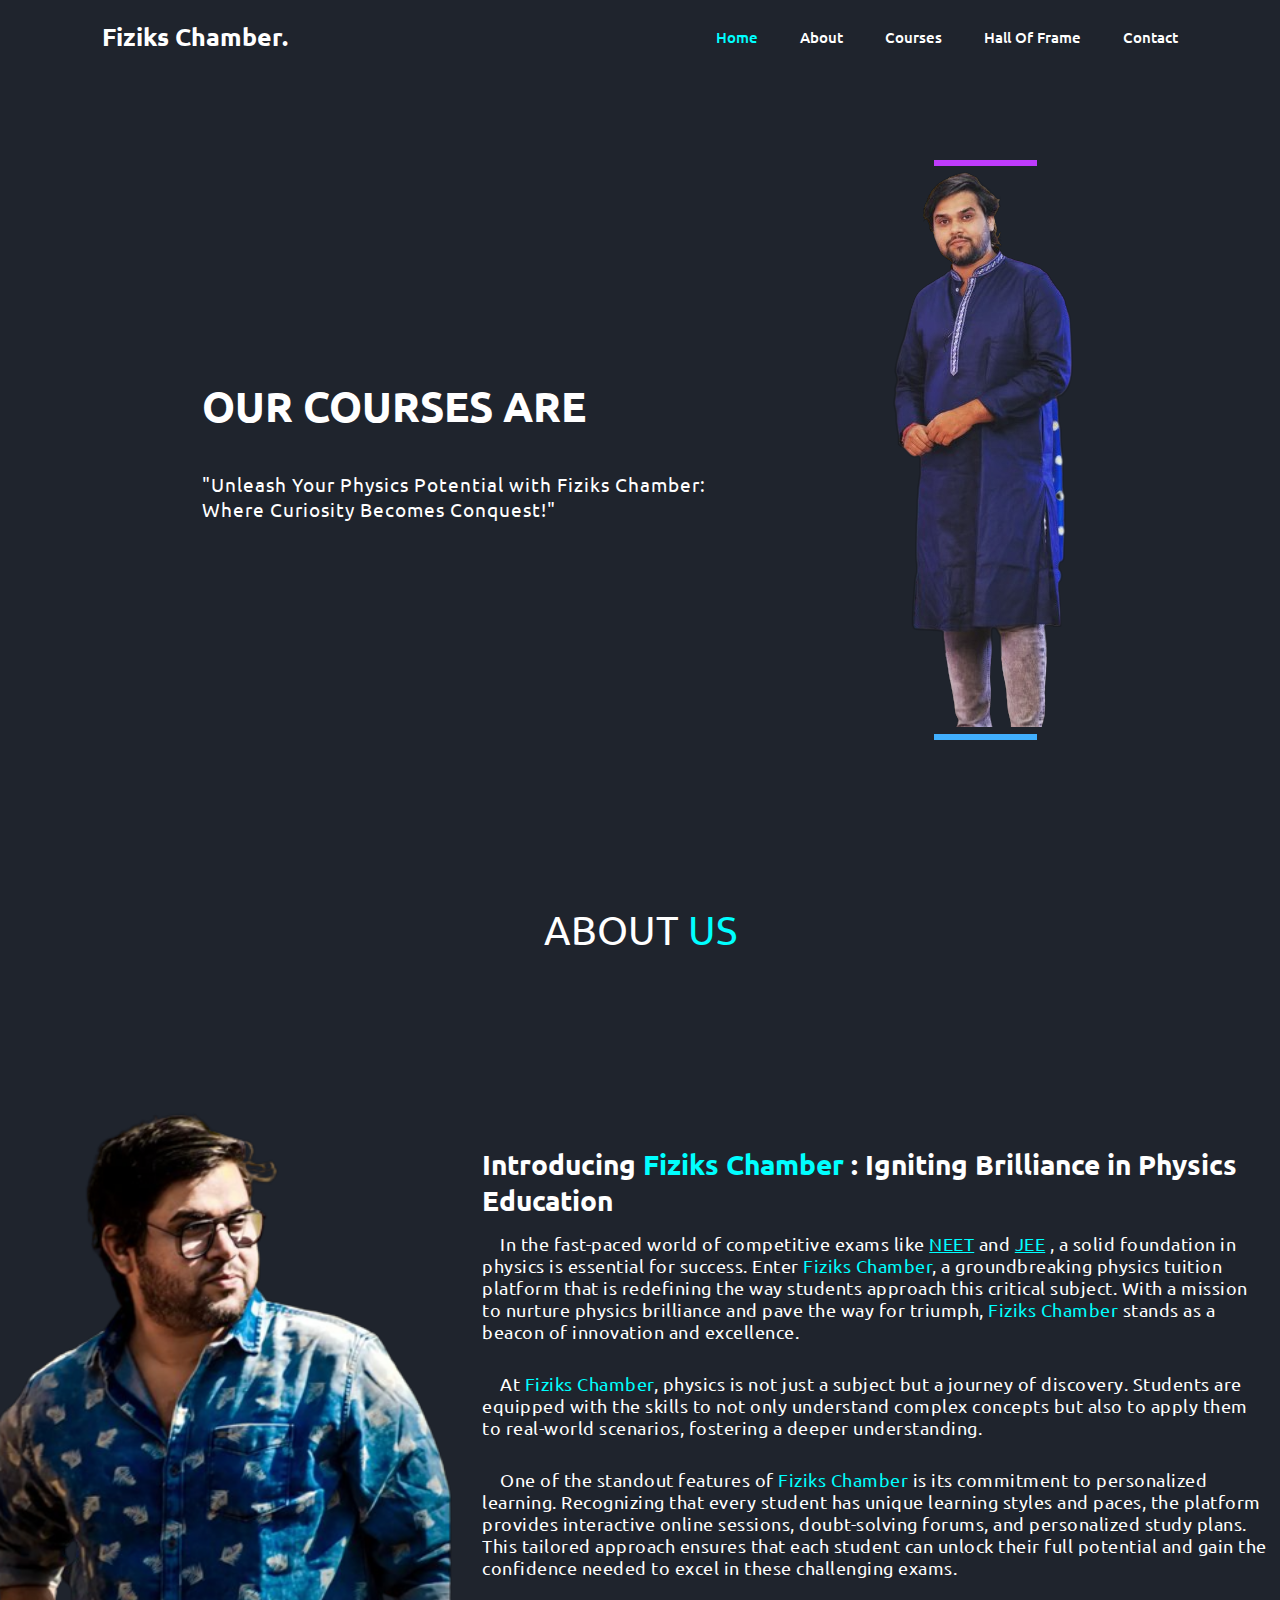
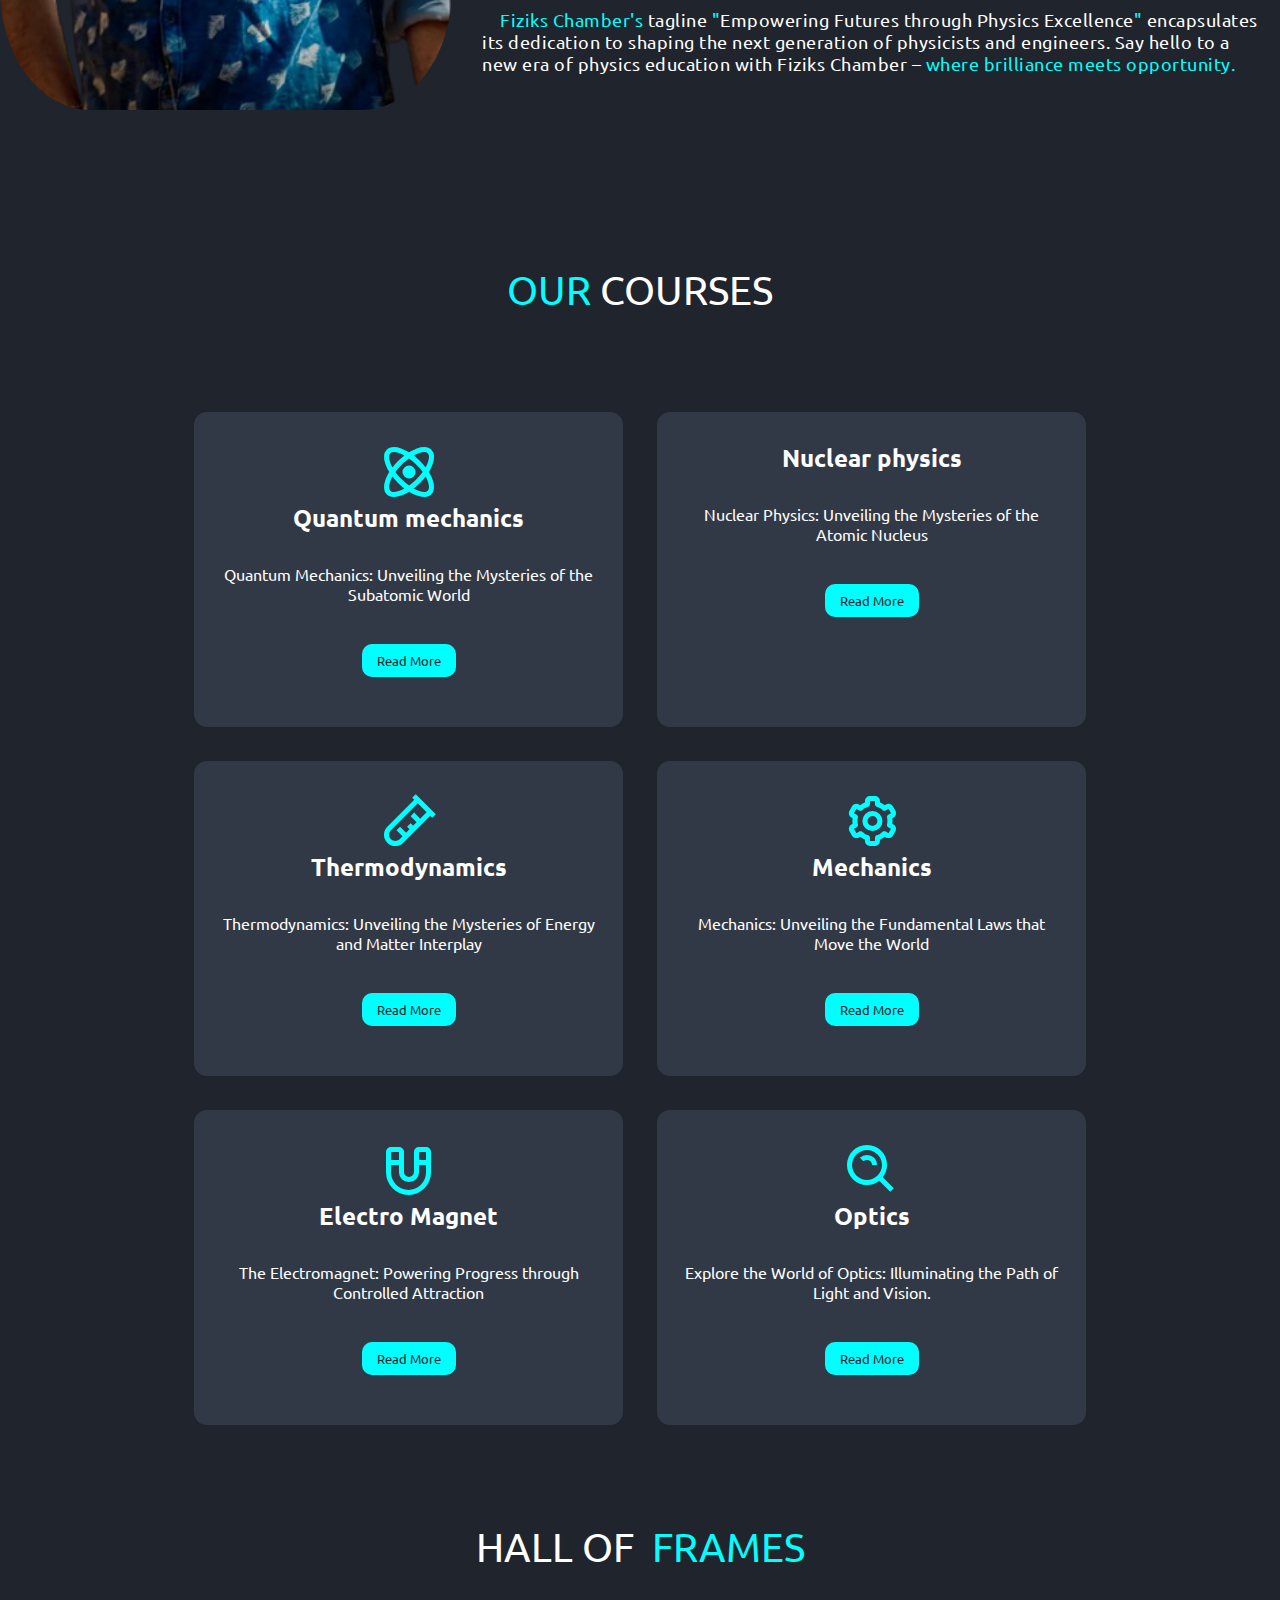
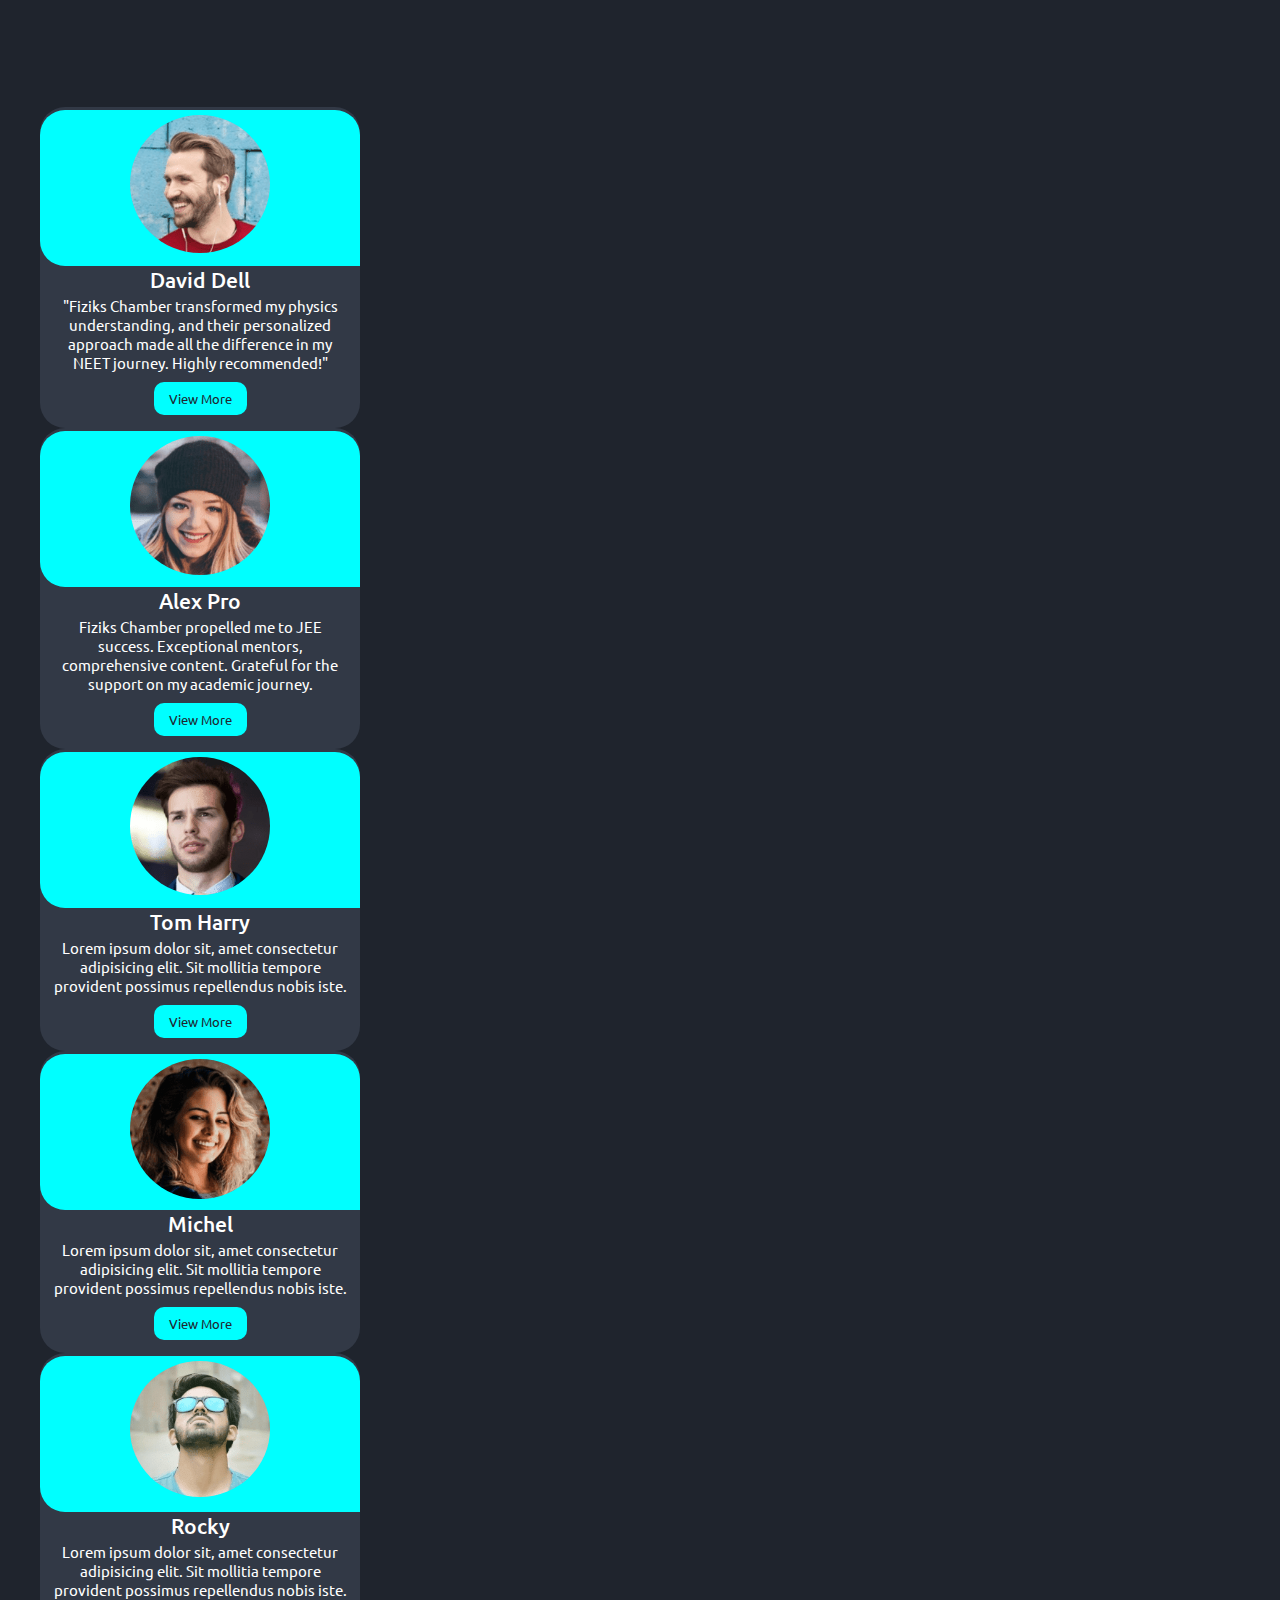
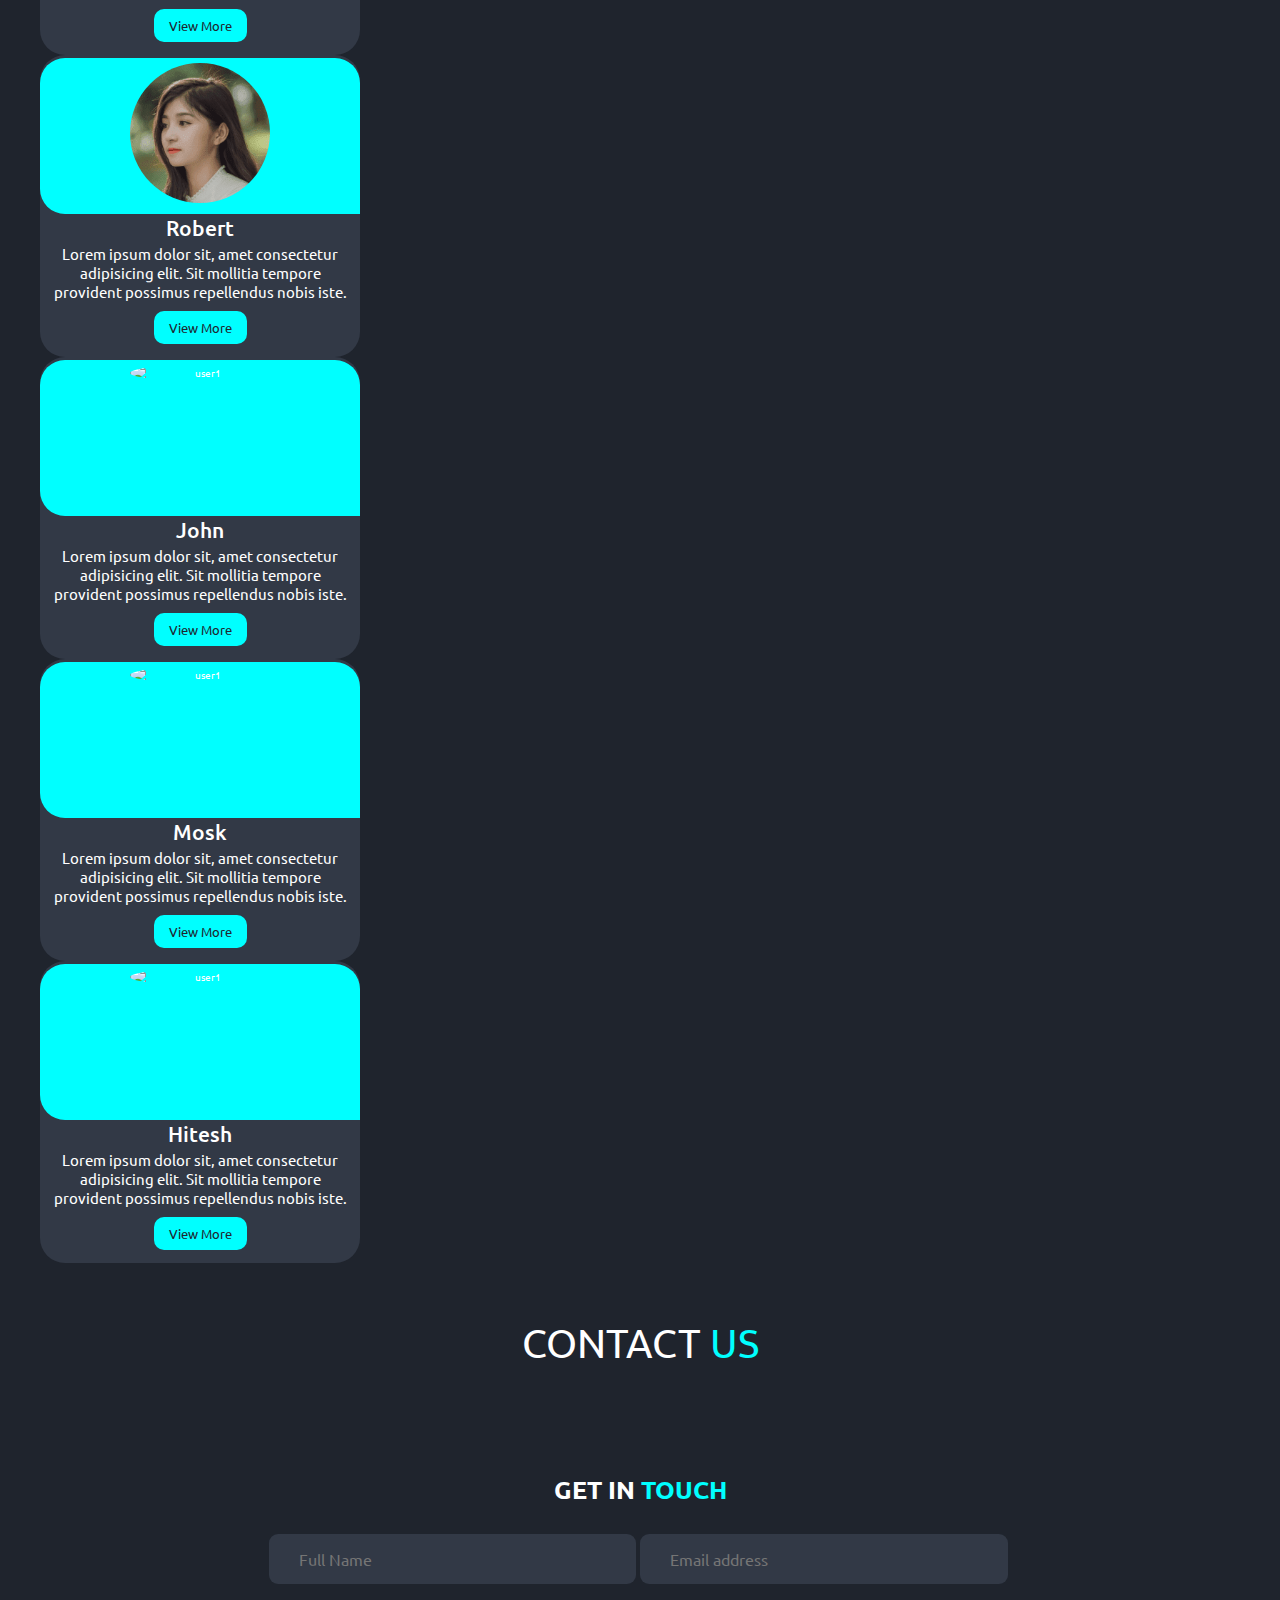
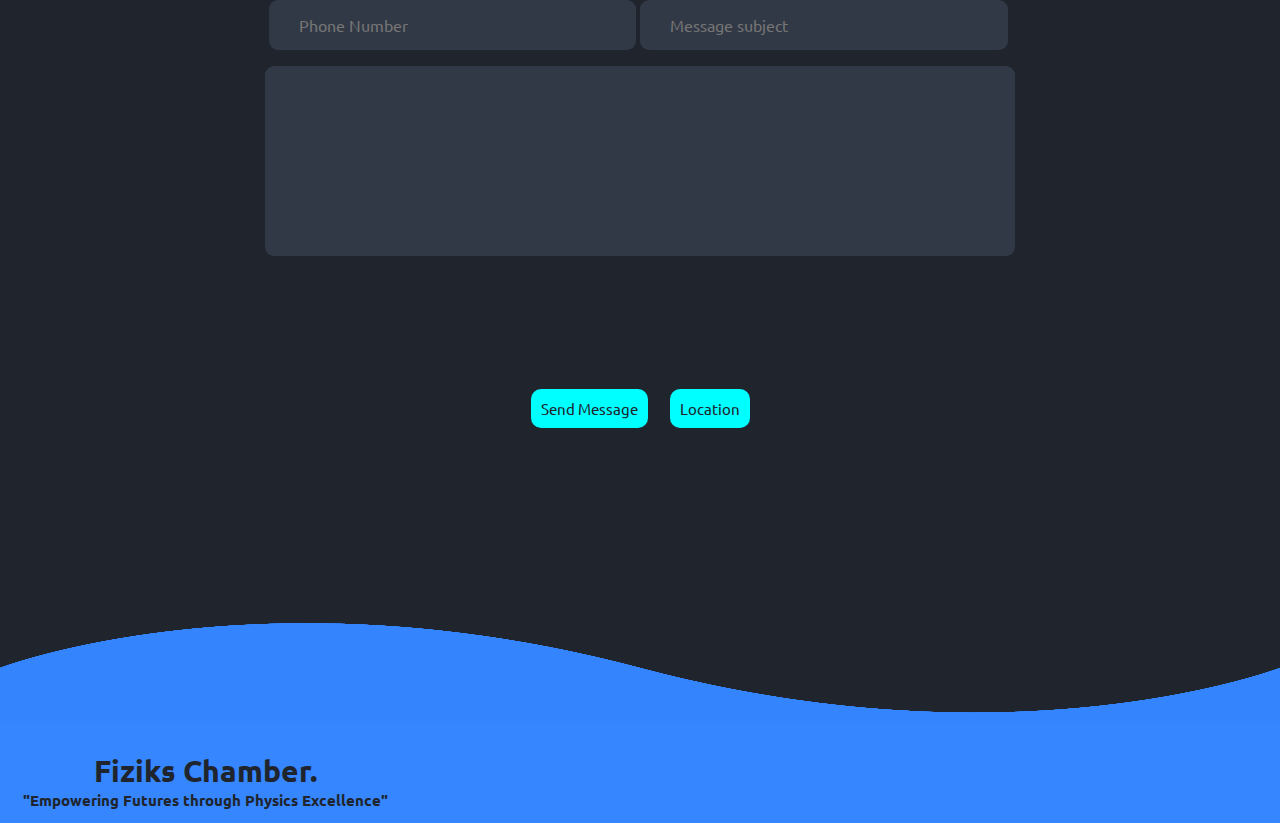
==== index.html @ cc500b7a "Update index.html" ====
<!DOCTYPE html>
<html lang="en">
  <head>
    <meta charset="UTF-8" />
    <meta name="viewport" content="width=device-width, initial-scale=1.0" />
    <title>FIZIKS CHAMBER</title>
    <!-- mycss import  -->
    <link rel="stylesheet" href="index.css" />

    <!-- boxicons import -->
    <link
      href="https://unpkg.com/boxicons@2.1.4/css/boxicons.min.css"
      rel="stylesheet"
    />
    <link
      rel="stylesheet"
      href="https://cdn.jsdelivr.net/npm/swiper@10/swiper-bundle.min.css"
    />
  </head>

  <body>
    <article id="home"></article>
    <header class="header">
      <a href="#home" class="logo">Fiziks Chamber.</a>
      <i class="bx bx-menu-alt-right" id="menu-icon"></i>
      <nav class="nav-bar">
        <a href="#home" class="active">Home</a>
        <a href="#about">About</a>
        <a href="#courses">Courses</a>
        <a href="#hall-of-frames">Hall Of Frame</a>
        <a href="#contact">Contact</a>
      </nav>
    </header>

    <section class="home">
      <div class="left-section">
        <!-- section left side  -->
        <h1>OUR COURSES ARE</h1>
        <br />
        <span id="element" class="typing"> </span>
        <p>
          "Unleash Your Physics Potential with Fiziks Chamber: <br />
          Where Curiosity Becomes Conquest!"
        </p>
      </div>

      <div class="right-section animated-border">
        <!-- section right side  -->
        <picture>
          <source srcset="./img/bg3.png" media="(max-width: 580px)" />
          <img src="./img/bg.png" alt="" />
        </picture>
      </div>
    </section>

    <article class="page-band" id="about">ABOUT<span>&nbsp;US</span></article>

    <section class="about">
      <div class="about-left">
        <picture>
          <img src="./img/portfolio.png" alt="" />
        </picture>
      </div>
      <div class="about-right">
        <h2>
          Introducing&nbsp;<span>Fiziks Chamber</span> : Igniting Brilliance in
          Physics Education
        </h2>
        <br />
        <p>
          &nbsp; &nbsp; In the fast-paced world of competitive exams like
          <a
            href="https://en.wikipedia.org/wiki/National_Eligibility_cum_Entrance_Test_(Undergraduate)"
            ><span><u>NEET</u></span></a
          >
          and
          <a href="https://en.wikipedia.org/wiki/Joint_Entrance_Examination"
            ><span><u>JEE</u></span></a
          >
          , a solid foundation in physics is essential for success. Enter
          <span>Fiziks Chamber</span>, a groundbreaking physics tuition platform
          that is redefining the way students approach this critical subject.
          With a mission to nurture physics brilliance and pave the way for
          triumph, <span>Fiziks Chamber</span> stands as a beacon of innovation
          and excellence.
        </p>
        <br />
        <br />
        <p>
          &nbsp; &nbsp; At <span>Fiziks Chamber</span>, physics is not just a
          subject but a journey of discovery. Students are equipped with the
          skills to not only understand complex concepts but also to apply them
          to real-world scenarios, fostering a deeper understanding.
        </p>
        <br /><br />
        <p>
          &nbsp; &nbsp; One of the standout features of
          <span>Fiziks Chamber</span> is its commitment to personalized
          learning. Recognizing that every student has unique learning styles
          and paces, the platform provides interactive online sessions,
          doubt-solving forums, and personalized study plans. This tailored
          approach ensures that each student can unlock their full potential and
          gain the confidence needed to excel in these challenging exams.
        </p>
        <br />
        <br />
        <p>
          &nbsp; &nbsp; <span>Fiziks Chamber's</span> tagline
          <span>"</span>Empowering Futures through Physics Excellence<span
            >"</span
          >
          encapsulates its dedication to shaping the next generation of
          physicists and engineers. Say hello to a new era of physics education
          with Fiziks Chamber – <span>where brilliance meets opportunity.</span>
        </p>
      </div>
    </section>

    <article class="page-band" id="courses">
      <span>OUR&nbsp;</span> COURSES
    </article>

    <section class="courses" id="Quantum">
      <div class="course-container">
        <div class="course-box">
          <i class="bx bx-atom"></i>
          <h3>Quantum mechanics</h3>
          <p>
            Quantum Mechanics: Unveiling the Mysteries of the Subatomic World
          </p>
          <button
            class="btn open-button"
            onclick="changeIframe(`https://onedrive.live.com/embed?resid=6C1392120DC2EDBC%21776&authkey=!AJLHSldYiV4LvlA&em=2`)"
          >
            Read More
          </button>
        </div>

        <div class="course-box">
          <i class="fa-solid fa-radiation"></i>
          <h3>Nuclear physics</h3>
          <p>Nuclear Physics: Unveiling the Mysteries of the Atomic Nucleus</p>
          <button
            class="btn open-button"
            onclick="changeIframe(`https://onedrive.live.com/embed?resid=6C1392120DC2EDBC%21772&authkey=!ACP978e257-lOv8&em=2`)"
          >
            Read More
          </button>
        </div>

        <div class="course-box">
          <i class="bx bx-test-tube"></i>
          <h3>Thermodynamics</h3>
          <p>
            Thermodynamics: Unveiling the Mysteries of Energy and Matter
            Interplay
          </p>
          <button
            class="btn open-button"
            onclick='changeIframe("https://onedrive.live.com/embed?resid=6C1392120DC2EDBC%21774&authkey=!AMDzUDOKl6fdEyQ&em=2")'
          >
            Read More
          </button>
        </div>

        <div class="course-box">
          <i class="bx bx-cog"></i>
          <h3>Mechanics</h3>
          <p>Mechanics: Unveiling the Fundamental Laws that Move the World</p>
          <button
            class="btn open-button"
            onclick="changeIframe(`https://onedrive.live.com/embed?resid=6C1392120DC2EDBC%21773&authkey=!ABdeYfB90d-M_ZM&em=2`)"
          >
            Read More
          </button>
        </div>

        <div class="course-box">
          <i class="bx bx-magnet"></i>
          <h3>Electro Magnet</h3>
          <p>
            The Electromagnet: Powering Progress through Controlled Attraction
          </p>
          <button
            class="btn open-button"
            onclick="changeIframe(`https://onedrive.live.com/embed?resid=6C1392120DC2EDBC%21764&authkey=!ADkIWAVhJRUxWWg&em=2`)"
          >
            Read More
          </button>
        </div>

        <div class="course-box">
          <i class="bx bx-search-alt"></i>
          <h3>Optics</h3>
          <p>
            Explore the World of Optics: Illuminating the Path of Light and
            Vision.
          </p>
          <button
            class="btn open-button"
            onclick="changeIframe(`https://onedrive.live.com/embed?resid=6C1392120DC2EDBC%21775&authkey=!AM0Q6d_bH7RebAQ&em=2`)"
          >
            Read More
          </button>
        </div>
      </div>
    </section>
    <dialog class="modal" id="modal">
      <div class="button-container">
        <button class="button" id="fullScreen">
          <i class="fa-solid fa-expand" id="full-icon"></i>
        </button>
        <button class="button close-button" onclick="close_model()">
          <i class="fa-solid fa-xmark"></i>
        </button>
        <button class="button" id="halfScreen">
          <i class="fa-solid fa-compress" id="full-icon"></i>
        </button>
      </div>
      <iframe id="myiframe" src="" frameborder="0"></iframe>
    </dialog>

    <article class="page-band" id="hall-of-frames">
      HALL OF<span>&nbsp; FRAMES</span>
    </article>

    <section class="frames">
      <div class="slide-container">
        <div class="slide-content">
          <div class="card-wrapperr">
            <swiper-container
              class="mySwiper"
              pagination="true"
              effect="coverflow"
              grab-cursor="true"
              centered-slides="true"
              slides-per-view="auto"
              coverflow-effect-rotate="50"
              coverflow-effect-stretch="0"
              coverflow-effect-depth="100"
              coverflow-effect-modifier="1"
              coverflow-effect-slide-shadows="true"
              autoplay-delay="2000"
              autoplay-disable-on-interaction="true"
            >
              <swiper-slide>
                <div class="card">
                  <div class="image-content">
                    <span class="overlay"></span>
                    <div class="card-image">
                      <img src="./img/pic-1.png" alt="user1" class="card-img" />
                    </div>
                  </div>
                  <div class="card-content">
                    <h2 class="name">David Dell</h2>
                    <p class="description">
                      "Fiziks Chamber transformed my physics understanding, and
                      their personalized approach made all the difference in my
                      NEET journey. Highly recommended!"
                    </p>
                    <button class="button">View More</button>
                  </div>
                </div>
              </swiper-slide>
              <swiper-slide>
                <div class="card">
                  <div class="image-content">
                    <span class="overlay"></span>
                    <div class="card-image">
                      <img src="./img/pic-2.png" alt="user1" class="card-img" />
                    </div>
                  </div>
                  <div class="card-content">
                    <h2 class="name">Alex Pro</h2>
                    <p class="description">
                      Fiziks Chamber propelled me to JEE success. Exceptional
                      mentors, comprehensive content. Grateful for the support
                      on my academic journey.
                    </p>
                    <button class="button">View More</button>
                  </div>
                </div></swiper-slide
              >
              <swiper-slide>
                <div class="card">
                  <div class="image-content">
                    <span class="overlay"></span>
                    <div class="card-image">
                      <img src="./img/pic-3.png" alt="user2" class="card-img" />
                    </div>
                  </div>
                  <div class="card-content">
                    <h2 class="name">Tom Harry</h2>
                    <p class="description">
                      Lorem ipsum dolor sit, amet consectetur adipisicing elit.
                      Sit mollitia tempore provident possimus repellendus nobis
                      iste.
                    </p>
                    <button class="button">View More</button>
                  </div>
                </div>
              </swiper-slide>
              <swiper-slide>
                <div class="card">
                  <div class="image-content">
                    <span class="overlay"></span>
                    <div class="card-image">
                      <img src="./img/pic-4.png" alt="user1" class="card-img" />
                    </div>
                  </div>
                  <div class="card-content">
                    <h2 class="name">Michel</h2>
                    <p class="description">
                      Lorem ipsum dolor sit, amet consectetur adipisicing elit.
                      Sit mollitia tempore provident possimus repellendus nobis
                      iste.
                    </p>
                    <button class="button">View More</button>
                  </div>
                </div></swiper-slide
              >
              <swiper-slide>
                <div class="card">
                  <div class="image-content">
                    <span class="overlay"></span>
                    <div class="card-image">
                      <img src="./img/pic-5.png" alt="user1" class="card-img" />
                    </div>
                  </div>
                  <div class="card-content">
                    <h2 class="name">Rocky</h2>
                    <p class="description">
                      Lorem ipsum dolor sit, amet consectetur adipisicing elit.
                      Sit mollitia tempore provident possimus repellendus nobis
                      iste.
                    </p>
                    <button class="button">View More</button>
                  </div>
                </div></swiper-slide
              >
              <swiper-slide>
                <div class="card">
                  <div class="image-content">
                    <span class="overlay"></span>
                    <div class="card-image">
                      <img src="./img/pic-6.png" alt="user1" class="card-img" />
                    </div>
                  </div>
                  <div class="card-content">
                    <h2 class="name">Robert</h2>
                    <p class="description">
                      Lorem ipsum dolor sit, amet consectetur adipisicing elit.
                      Sit mollitia tempore provident possimus repellendus nobis
                      iste.
                    </p>
                    <button class="button">View More</button>
                  </div>
                </div></swiper-slide
              >
              <swiper-slide>
                <div class="card">
                  <div class="image-content">
                    <span class="overlay"></span>
                    <div class="card-image">
                      <img src="./img/pic-7.png" alt="user1" class="card-img" />
                    </div>
                  </div>
                  <div class="card-content">
                    <h2 class="name">John</h2>
                    <p class="description">
                      Lorem ipsum dolor sit, amet consectetur adipisicing elit.
                      Sit mollitia tempore provident possimus repellendus nobis
                      iste.
                    </p>
                    <button class="button">View More</button>
                  </div>
                </div></swiper-slide
              >
              <swiper-slide>
                <div class="card">
                  <div class="image-content">
                    <span class="overlay"></span>
                    <div class="card-image">
                      <img src="./img/pic-8.png" alt="user1" class="card-img" />
                    </div>
                  </div>
                  <div class="card-content">
                    <h2 class="name">Mosk</h2>
                    <p class="description">
                      Lorem ipsum dolor sit, amet consectetur adipisicing elit.
                      Sit mollitia tempore provident possimus repellendus nobis
                      iste.
                    </p>
                    <button class="button">View More</button>
                  </div>
                </div></swiper-slide
              >
              <swiper-slide>
                <div class="card">
                  <div class="image-content">
                    <span class="overlay"></span>
                    <div class="card-image">
                      <img src="./img/pic-9.png" alt="user1" class="card-img" />
                    </div>
                  </div>
                  <div class="card-content">
                    <h2 class="name">Hitesh</h2>
                    <p class="description">
                      Lorem ipsum dolor sit, amet consectetur adipisicing elit.
                      Sit mollitia tempore provident possimus repellendus nobis
                      iste.
                    </p>
                    <button class="button">View More</button>
                  </div>
                </div></swiper-slide
              >
            </swiper-container>
          </div>
        </div>
      </div>
    </section>

    <article class="page-band" id="contact">
      CONTACT<span>&nbsp;US</span>
    </article>

    <section class="contact">
      <form id="form">
        <h3>GET IN <span>TOUCH</span></h3>
        <div class="input-box">
          <span id="name-error"></span>
          <input type="text" id="name" placeholder="Full Name" onkeyup="validateName()" />
          <span id="email-error"></span>
          <input type="email" id="email"  placeholder="Email address"  
          onkeyup="validateEmail()" />
        </div>
        <div class="input-box">
          <span id="number-error"></span>
          <input
          type="number"
          id="number"
          placeholder="Phone Number"
          onkeyup="validatePhone()" 
          />
<span id="subject-error"></span>
          <input type="text" placeholder="Message subject" id="subject" onkeyup="validateSubject()"/>
          </div>
        <div class="text-area">
          <span id="message-error"></span>
          <textarea
	        onkeyup="validateMessage()"
          id="messageBox"
          cols="30"
          rows="8"
          placeholder="Your Message"
          >
        </textarea></div>

        <br><span id="errors"></span><br>
        <br><span id="fix-errors"></span><br>
        <input type="submit" id="submit" value="Send Message" class="btn"/>
        <button class="btn">
          <a target="_blank" href="https://goo.gl/maps/JiRSxASok7c7odBMA"
            >Location</a
          >
        </button>
  
      </form>
    </section>
    <div class="popup" id="popup">
      <img src="./img/tick.png" alt="tick png" />
      <h2 id="popup-h2">Thank you!</h2>
      <p id="popup-p">your message send successfully</p>
      <button class="btn pop-btn" onclick="closePopup();">OK</button>
    </div>
    <footer>
      <div class="waves">
        <div class="wave" id="wave1"></div>
        <div class="wave" id="wave2"></div>
        <div class="wave" id="wave3"></div>
        <div class="wave" id="wave4"></div>
      </div>
      <div class="logo footer-logo">
        <a href="#home">Fiziks Chamber.</a>
        <p>"Empowering Futures through Physics Excellence"</p>
      </div>
      <ul class="social-icons">
        <li>
          <a href="#"><i class="fa-brands fa-instagram"></i></a>
        </li>
        <li>
          <a href="#"><i class="fa-brands fa-facebook-f"></i></a>
        </li>

        <li>
          <a href="#"><i class="fa-brands fa-threads"></i></a>
        </li>

        <li>
          <a href="#home"
            ><i class="fa-solid fa-arrow-up-from-bracket fa-bounce"></i
          ></a>
        </li>

        <li>
          <a href="#"><i class="fa-brands fa-telegram"></i></a>
        </li>
        <li>
          <a href="#"><i class="fa-brands fa-x-twitter"></i></a>
        </li>
        <li>
          <a href="#"><i class="fa-brands fa-linkedin-in"></i></a>
        </li>
      </ul>
    </footer>

    <!-- Load library from the CDN -->
    <script src="https://unpkg.com/typed.js@2.0.16/dist/typed.umd.js"></script>
    <!-- Setup and start animation! -->
    <script src="./index.js"></script>
    <!-- font osm -->
    <script
      src="https://kit.fontawesome.com/2e79f70891.js"
      crossorigin="anonymous"
    ></script>
    <script src="https://unpkg.com/scrollreveal"></script>
    <script src="https://cdn.jsdelivr.net/npm/swiper@10/swiper-element-bundle.min.js"></script>
    <script src="https://smtpjs.com/v3/smtp.js"></script>
    <script></script>
    <script></script>
  </body>
</html>
---- index.css ----
@import url('https://fonts.googleapis.com/css2?family=Noto+Sans+Vithkuqi:wght@500&family=Roboto+Mono:ital,wght@0,700;1,600;1,700&family=Ubuntu:ital,wght@1,500&display=swap');

* {
    padding: 0%;
    margin: 0%;
    font-family: 'Noto Sans Vithkuqi', sans-serif;
    font-family: 'Roboto Mono', monospace;
    font-family: 'Ubuntu', sans-serif;
    box-sizing: border-box;
    border: none;
    outline: none;
    scroll-behavior: smooth;
}

:root {
    --bg-color: #1f242d;
    --second-bg-color: #323946;
    --text-color: white;
    --main-color: aqua;
}

html {
    font-size: 62.5%;
    overflow-x: hidden;
}

body {
    background-color: var(--bg-color);
    color: var(--text-color);
}

section {
    min-height: 100vh;
    padding: 9rem 15% 9rem;
}

.header {
    position: fixed;
    margin-top: 0;
    left: 0;
    padding: 2rem 8%;
    width: 100%;
    background: var(--bg-color);
    display: flex;
    justify-content: space-between;
    align-items: center;
    z-index: 100;
}

.logo {
    font-weight: 700;
    color: var(--text-color);
    font-size: 2.5rem;
    cursor: pointer;
}

a {
    text-decoration: none;
}

.nav-bar a {
    font-size: 1.5rem;
    font-weight: 500;
    color: var(--text-color);
    margin-left: 4rem;
}

.nav-bar a:hover,
.nav-bar a.active {
    color: var(--main-color);
}

#menu-icon:hover {
    color: var(--main-color);
}

#menu-icon {
    display: none;
    font-size: 3.5rem;
    color: var(--text-color);
}

span {
    color: var(--main-color);
}

.home {
    display: flex;
    justify-content: space-between;
    align-items: center;
}

.left-section {
    margin-left: 10px;
}

.left-section h1 {
    font-size: 4.2rem;
    font-weight: 600;
    margin-bottom: 8px;
}

.left-section p {
    font-size: 1.9rem;
    font-weight: 400;
    margin-top: 16px;
    letter-spacing: 1px;
}

.typing {
    font-size: 3.5rem;
    font-weight: 800;
    color: var(--main-color);
}

.right-section img{
    border-radius: 30px;
}
.animated-border {
    display: flex;
    align-items: center;
    justify-content: center;
	position: relative;
	z-index: 0;
	border-radius: 20px;
	padding: 1rem;
	overflow: hidden;
	&::before {
        content: '';
		position: absolute;
		z-index: -2;
        top: -50%;
		width: 50%;
		height: 200%;
		background-repeat: no-repeat;
		background-size: 100%;
		background-position: 0 0;
		background:linear-gradient(rgb(255, 0, 251),rgb(0, 234, 255));
		animation: rotate 4s linear infinite;
	}
	
	&::after {
		content: '';
		position: absolute;
		z-index: -1;
		left: 6px;
		top: 6px;
		background: var(--bg-color);
		width: calc(100% - 12px);
		height: calc(100% - 12px);
	}
}
@keyframes rotate {
    0% {
        transform: rotate(0deg);
    }
	100% {
		transform: rotate(360deg);
	}
}
.right-section {
    bottom: 0;
    animation: floatImage 4s ease-in-out infinite;
    overflow: hidden;
}

@keyframes floatImage {
    0% {
        transform: translateY(0);
    }

    50% {
        transform: translateY(-1.7rem);
    }

}

.about {
    overflow: hidden;
    display: flex;
    justify-content: space-between;
    align-items: center;
    gap: 3rem;
    padding-right: 1%;
    padding-left: 0;
    margin-left: 0;
}

.about-left img {
    height: 67vh;
    animation: floatImage 4s ease-in-out infinite;
    border-radius: 20%;
}

.page-band { 
    height: 3rem;
    width: 100vw;
    font-size: 4rem;
    display: flex;
    align-items: center;
    justify-content: center;
    padding: 3rem;
    text-align: center;
}

.page-band span {
    color: var(--main-color);
}

.about-right h2 {
    font-size: 2.8rem;
    justify-content: center;
    align-items: center;
}

.about-right p {
    font-size: 1.8rem;
    letter-spacing: 0.5px;
    line-height: normal;
}

.left-section p span {
    font-size: 1.9rem;
    color: var(--main-color);
}

.courses h3 {
    margin-bottom: 3rem;
}

.course-container {
    display: flex;
    flex-wrap: wrap;
    gap: 3rem;
    justify-content: center;
    text-align: center;
    transition: 0.3s;
}

.course-container .course-box:hover {
    border-color: var(--main-color);
    transform: scale(1.04);
}

.course-container .course-box {
    flex: 1 1 30rem;
    background-color: var(--second-bg-color);
    padding: 3rem 2rem 4rem;
    align-items: center;
    border-radius: 1.5rem;
    border: 0.2rem solid var(--bg-color);
}

.course-box i {
    font-size: 6rem;
    color: var(--main-color);
}

.course-box h3 {
    font-size: 2.4rem;
}

.course-box p {
    font-size: 1.6rem;
    margin: 1rem 0 3rem;
}

.card-image {
    position: relative;
    height: 150px;
    width: 150px;
    border-radius: 50%;
    padding: 3px;
}

.card-image .card-img {
    height: 100;
    width: 100%;
    object-fit: cover;
    border-radius: 50%;
    border: 2px solid var(--main-color);
}

.frames {
    min-height: 75vh;
    display: flex;
    align-items: center;
    justify-content: center;
    padding: 9rem 0% 1rem;
    min-height: auto;

}

.card {
    border-radius: 25px;
    background-color: var(--second-bg-color);
    width: 320px;
    text-align: center;
}

.slide-content {
    margin: 0 0;
}

.image-content {
    row-gap: 3px;
    position: relative;
}

.image-content,
.card-content {
    flex-direction: column;
    align-items: center;
    display: flex;
    padding: 3px 13px;
}

.name {
    font-size: 2.1rem;
    font-weight: 500;
    color: var(--text-color);
    padding-bottom: 2px;
}

.description {
    font-size: 1.5rem;
    text-align: center;
}

.button,
.btn {
    color: var(--bg-color);
    border: none;
    font-size: 1.3rem;
    padding: 8px 15px;
    border-radius: 10px;
    background-color: var(--main-color);
    margin: 10px;
    cursor: pointer;
    transition: all 0.3s ease;
}

.button:hover,
.btn:hover {
    box-shadow: 0 0 .9rem var(--main-color);

}

.overlay {
    height: 100%;
    width: 100%;
    position: absolute;
    background-color: var(--main-color);
    border-radius: 25px 25px 0 25px;
}

.slide-container {
    max-width: 1420px;
    width: 100%;
    padding: 40px;
}

swiper-container {
    width: 100%;
    padding-top: 30px;
    padding-bottom: 20px;
}

swiper-slide {
    background-position: center;
    background-size: cover;
    width: 300px;
    height: 320px;
}

swiper-slide img {
    display: block;
    width: 100%;
}

.contact {
    margin-bottom: 50px;
}

.contact form {
    max-width: 75rem;
    margin: 1rem auto;
    margin-bottom: 3rem;
    text-align: center;
}

.contact form .input-box {
    display: flex;
    flex-wrap: wrap;
    justify-content: center;
}

.contact form .input-box input,
.contact form textarea {
    width: 100%;
    padding: 1.5rem;
    font-size: 1.6rem;
    color: var(--text-color);
    background-color: var(--second-bg-color);
    margin: .8rem 0;
    border-radius: .9rem;
    resize: none;
}

.contact form .input-box input {
    margin-right: 4px;
    width: 49%;
}

.contact form .btn a {
    text-decoration: none;
    color: var(--bg-color);
}

.contact form .btn {
    margin-top: 4rem;
    padding: 10px 10px;
    font-size: 15px;
}

.contact form h3 span {
    color: var(--main-color);
}

.contact form h3 {
    font-size: 2.5rem;
    margin-bottom: 2rem;
}

footer {
    display: flex;
    justify-content: space-between;
    position: relative;
    background-color: #3586ff;
    min-height: 100px;
    padding: 10px;
    margin-top: 2%;
}

footer .footer-logo a {
    color: var(--bg-color);
}

footer .footer-logo {
    margin-top: 1.9rem;
    font-size: 3rem;
    text-align: center;
    position: absolute;
    margin-left: 1%;
}

footer .footer-logo p {
    font-size: 15px;
    color: var(--bg-color);
}

footer .social-icons {
    display: flex;
    font-size: 4rem;
}

footer .social-icons li {
    list-style: none;
    margin: 1.5rem 1rem;

}

footer .social-icons li a {
    text-decoration: none;
    display: flex;
    cursor: pointer;
    color: var(--bg-color);
    transition: 0.5s;
}

footer .social-icons li a:hover {
    transform: translateY(-9px);
}

footer .wave {
    position: absolute;
    top: -100px;
    left: 0px;
    width: 100%;
    height: 100px;
    background: url(./img/wave.png);

    background-size: cover;
}

footer .wave#wave1 {
    z-index: 1000;
    opacity: .9;
    bottom: 0;
    animation: animateWave 4s linear infinite;
}

@keyframes animateWave {
    0% {
        background-position-x: 1000px;
    }

    100% {
        background-position-x: 0px;
    }
}

footer .wave#wave2 {
    z-index: 999;
    opacity: 0.7;
    bottom: 0;
    animation: animateWave-2 4s linear infinite;
}

@keyframes animateWave-2 {
    0% {
        background-position-x: 0;
    }

    100% {
        background-position-x: 1000px;
    }
}

footer .wave#wave3 {
    z-index: 800;
    opacity: 0.4;
    bottom: 100px;
    animation: animateWave-3 6s linear infinite;
}


.popup {
    width: 400px;
    background-color: var(--second-bg-color);
    border-radius: 7px;
    position: fixed;
    top: 0%;
    left: 50%;
    transform: translate(-50%, -50%) scale(0.1);
    text-align: center;
    visibility: hidden;
    padding: 0 30px 30px;
    transition: transform 0.4s, top 0.4s;
}

.open-popup {
    visibility: visible;
    top: 50%;
    transform: translate(-50%, -50%) scale(1);
}

.popup img {
    width: 100px;
    margin: -50px;
}

.popup h2 {
    font-size: 38px;
    font-weight: 400;
    margin: 15% 0 10px;
}

.pop-btn {
    width: 50%;
    margin-top: 40px;
    margin-bottom: 0px;
    font-size: 25px;
    padding: 10px;
}

.popup p {
    font-size: 15px;
    font-weight: 300;
}

@keyframes animateWave-3 {
    0% {
        background-position-x: 1000px;
    }

    100% {
        background-position-x: 0px;
    }
}

footer .wave#wave4 {
    z-index: 900;
    opacity: 0.5;
    bottom: 100px;
    animation: animateWave-4 4s linear infinite;
}

@keyframes animateWave-4 {
    0% {
        background-position-x: 0;
    }

    100% {
        background-position-x: 1000px;
    }
}

@media (max-width: 1200px) {
    html {
        font-size: 55%;
    }
    .input-box i, .text-area i {
        margin-top: 13px;
        font-size: 2.3rem;
     }
     .input-box input, textarea{
        text-indent: 15px;
     }
}

@media (max-width: 991px) {
    header {
        padding: 2rem 3%;
    }

    .home {
        padding-left: 0rem;
        padding-right: 0;
    }

    footer {
        padding: 2rem 3%;
    }

    .about-left img {
        width: 32vw;
        height: inherit;
    }

    .page-band {
        font-size: 3rem;
        margin-bottom: 1rem;
    }

    h2 {
        font-size: 2rem;
        text-align: center;
    }

    .about p {
        font-size: 1.8rem;
    }

}

@media (max-width: 770px) {
    #menu-icon {
        display: block;
    }

    .nav-bar {
        position: absolute;
        top: 100%;
        left: 0;
        width: 100%;
        padding: 1rem 3%;
        background: var(--bg-color);
        border-top: .1 solid rgba(0, 0, 0, .2);
        box-shadow: 0 .5rem 1rem rgba(0, 0, 0, .2);
        display: none;
    }

    .nav-bar.active {
        display: block;
    }

    .nav-bar a {
        display: block;
        font-size: 2rem;
        margin: 3rem 0;
    }

    footer .social-icons {
        font-size: 3rem;
    }

    footer .footer-logo {
        position: absolute;
        margin-top: 0;
        padding-left: 0;
    }

    footer .footer-logo a {
        font-size: 2rem;
    }

    footer .footer-logo p {
        font-size: 1.5rem;
    }

    .about img {
        width: auto;
        height: auto;
        border-radius: 35%;
    }

    .about {
        padding: 5% 5%;
        flex-direction: column-reverse;
    }

    .about h2 {
        padding: 2rem 0rem;
        flex-direction: column-reverse;
    }
}

@media (max-width: 480px) {
    .slide-container {
        padding: 10px;
    }

    section {
        margin-bottom: 6rem;
    }

    .home .left-section h1 {
        font-size: 2.5rem;
    }

    .home .left-section .typing {
        font-size: 2.3rem;
    }

    .home .left-section p {
        font-size: 1.8rem;
    }

    .right-section img {
        width: 70vw;
        border-radius: 30%;
    }

    .about {
        padding: 5% 5%;
    }

    .about p {
        font-size: 1.7rem;
    }

    .about h2 {
        font-size: 2.5rem;
    }

    section {
        align-items: center;
    }

    .courses {
        padding: 9rem 12% 1rem;
    }
    .about-left {
        display: flex;
        align-items: center;
        justify-content: center;
        position: relative;
        z-index: 0;
        border-radius: 20px;
        padding: 1rem;
        overflow: hidden;
        &::before {
            content: '';
            position: absolute;
            z-index: -2;
            top: -50%;
            width: 50%;
            height: 200%;
            background-repeat: no-repeat;
            background-size: 100%;
            background-position: 0 0;
            background-image:linear-gradient(aqua,#ff00ee);
            animation: rotate 4s linear infinite;
        }
        
        &::after {
            content: '';
            position: absolute;
            z-index: -1;
            left: 6px;
            top: 6px;
            background: var(--bg-color);
            width: calc(100% - 12px);
            height: calc(100% - 12px);
        }
    }
    @keyframes rotate {
        0% {
            transform: rotate(0deg);
        }
        100% {
            transform: rotate(360deg);
        }
    }
}

@media (max-width: 430px) {
    html {
        font-size: 50%;
    }

    .contact form .input-box input {
        width: 100%;
    }

    .about img {
        margin-top: 2px;
        height: 40vh;
    }

    .close-button i {
        font-size: 1rem;
        font-weight: 300;
    }
}

@media (max-width: 580px) {
    .home {
        flex-direction: column-reverse;
        justify-content: center;
        gap: 50px;
    }

    .left-section {
        margin-left: 10px;
    }

    .home .left-section h1 {
        font-size: 2.5rem;
    }

    .home .typing {
        font-size: 1.9rem;
    }

    .home p {
        font-size: 1.6rem;
        letter-spacing: 0;
    }


    .frames {
        padding: 2rem 0% 0rem;
        min-height: auto;
    }

    .contact {
        padding: 9rem 3% 1rem;
        min-height: auto;
        margin-bottom: 30%;
    }

    .input-box i, .text-area i {
        left: 4%;
        padding: 0;
    }
    footer {
        display: flex;
        justify-content: center;
        align-items: center;
        row-gap: 150px;
        flex-direction: column;
    }
}

@media (max-width: 637px) {
    .course-box {
        grid-template-columns: repeat(2, 1fr);
    }

    footer {
        display: flex;
        justify-content: center;
        align-items: center;
        row-gap: 100px;
        flex-direction: column;
        margin-top: 0%;
    }

    footer .social-icons {
        font-size: 20px;
        margin-left: 5px;
    }
}

.close-button>i {
    font-size: 2.5rem;
    font-weight: 900;
}

.close-button {
    float: right;
}

iframe {
    height: 100%;
    width: 100%;
}

.modal i{
    font-size: 2.5rem;
    font-weight: 900;
}
.modal {
    border: 0;
    box-shadow: 0 0 1.7em var(--main-color);
    position: fixed;
    width: 50%;
    height: 70%;
    top: 13%;
    left: 25%;
    border-radius: 6px;
    background-color: var(--second-bg-color);
    overflow: hidden;
    
    &>* {
        margin: 0 0 0.5rem 0;
    }
}
.modal-full{
    height: 100vh;
    width: 100vw;
    top: 0;
    right: 0;
    left: 0;
    bottom: 0;
    #halfScreen{
        display: block;
    }

}
.modal .button{
    margin:auto;
    }
.modal-full .close-button{
    float: right;
}
.modal-full #fullScreen{
        display: none;
        justify-content: flex-start;
}
#halfScreen{
    display: none;
    justify-content: flex-start;
}
.button-container{
    display: flex;
    justify-content: space-evenly;
}

.modal::backdrop {
    background: linear-gradient(45deg, rgb(0, 204, 255), rgba(0, 255, 255, 0.324))
}

.input-box i, .text-area i {
    position: absolute;
    margin-top: 13px;
    font-size: 2.3rem;
    padding-top: 8px ;
 }
 .input-box input, textarea{
    text-indent: 15px;
 }
#errors, #fix-errors, .bxs-error-circle{
    position: relative;
    font-size: 2rem;
    color: red;
}
.bx-check-circle{
    color: rgb(17, 255, 17);
}
.bx-bulb{
    color: rgb(255, 221, 0);
}
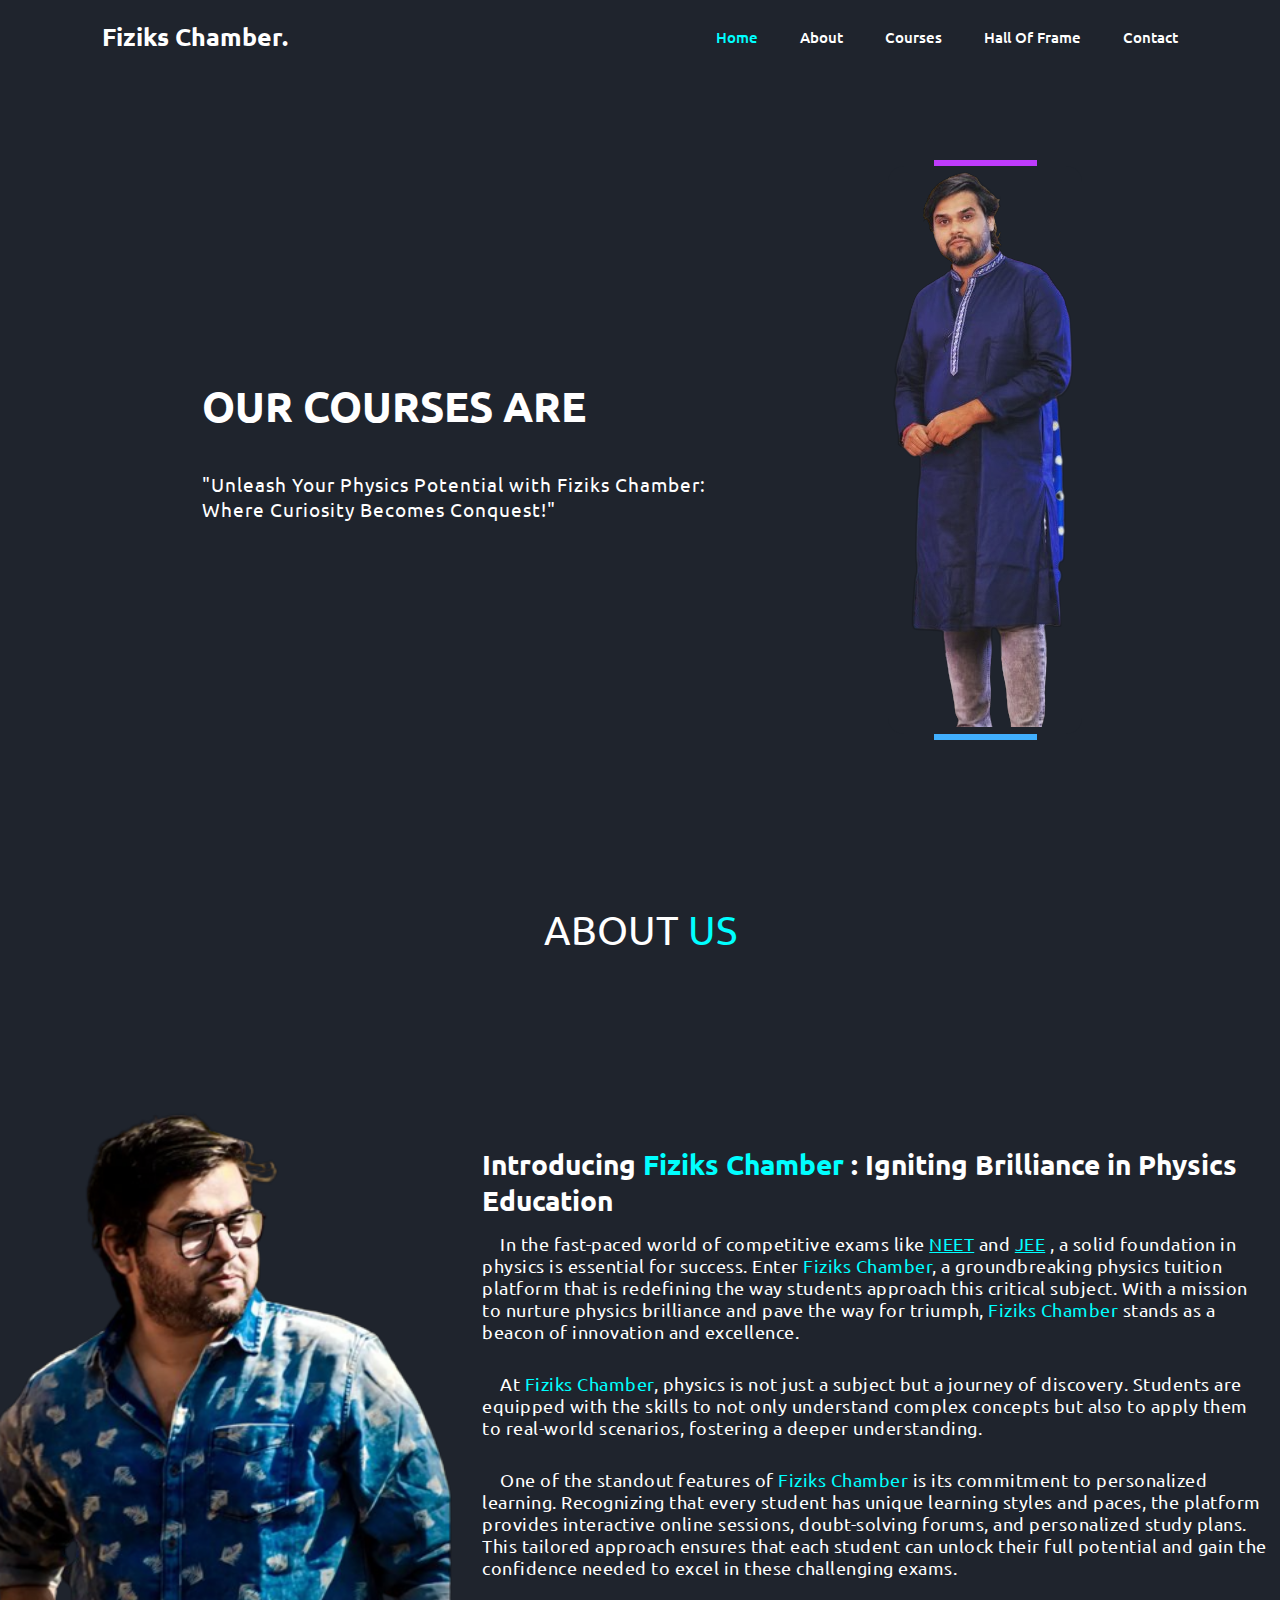
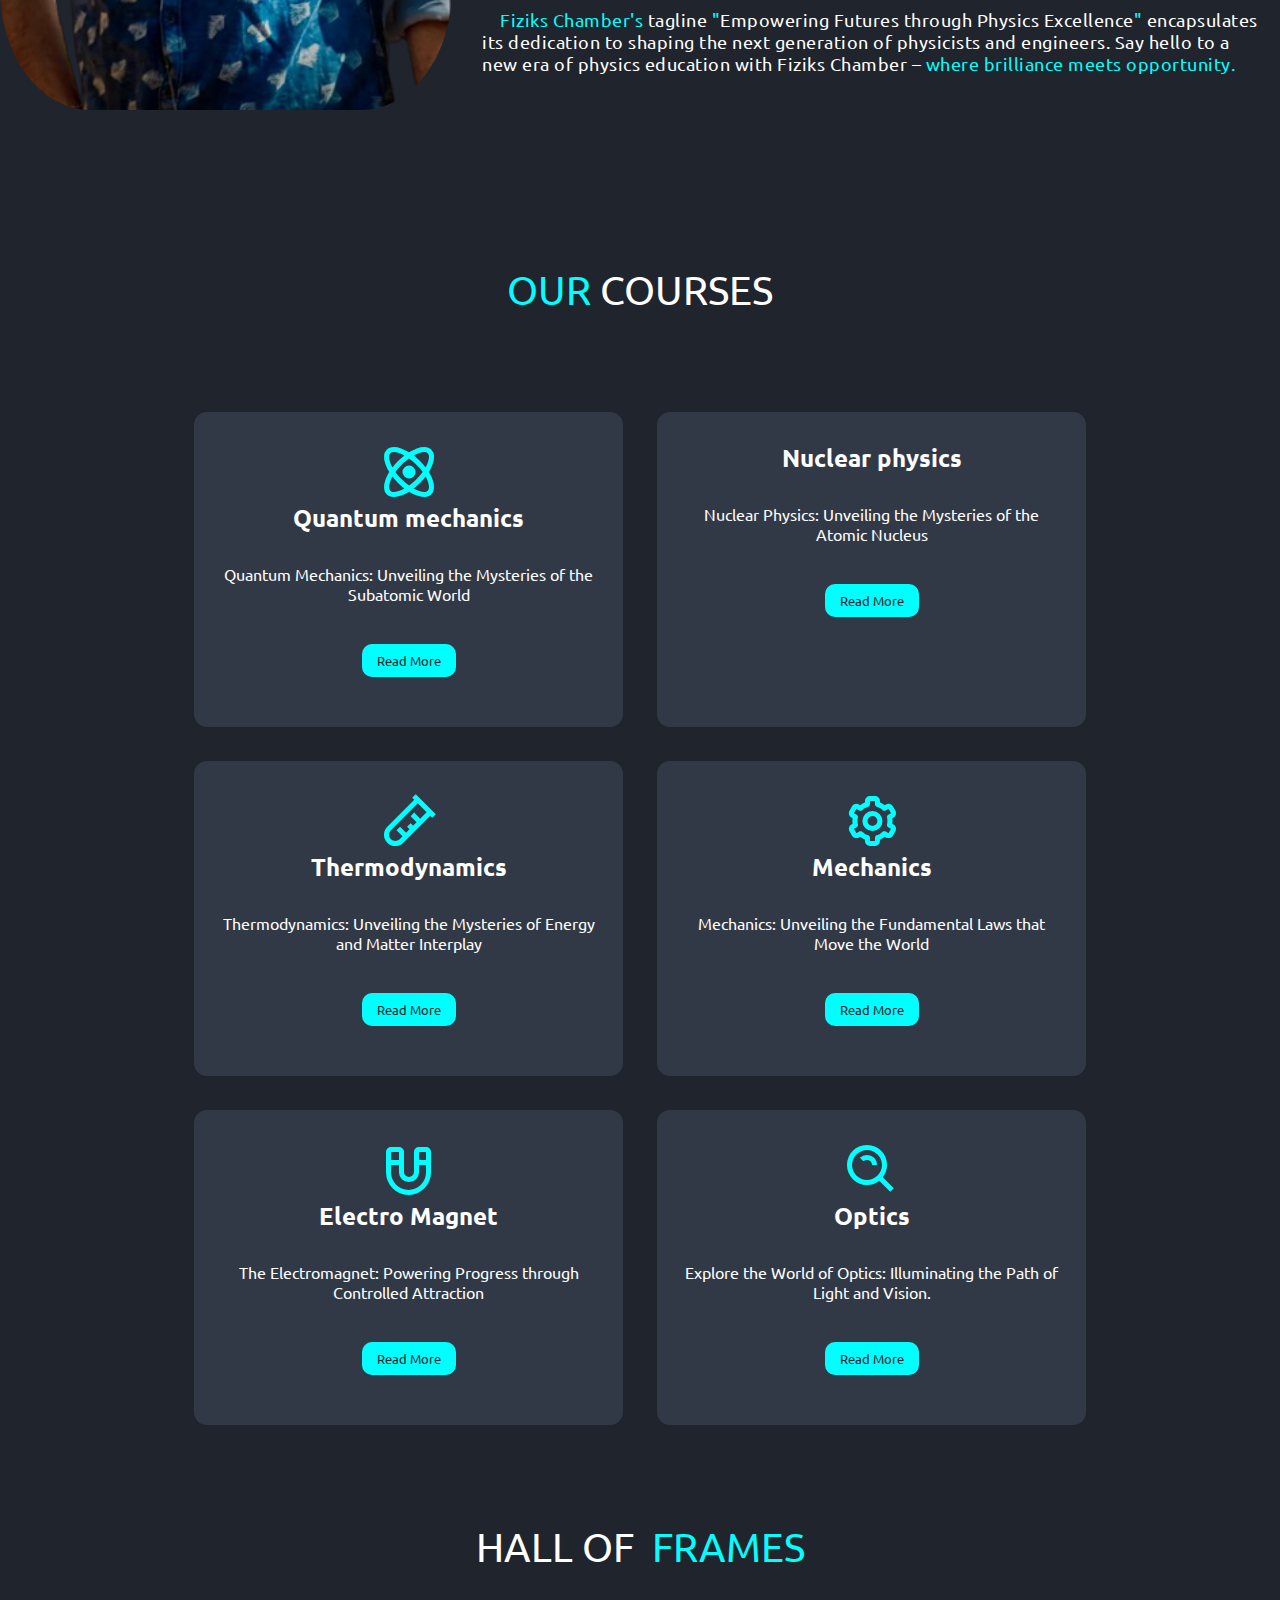
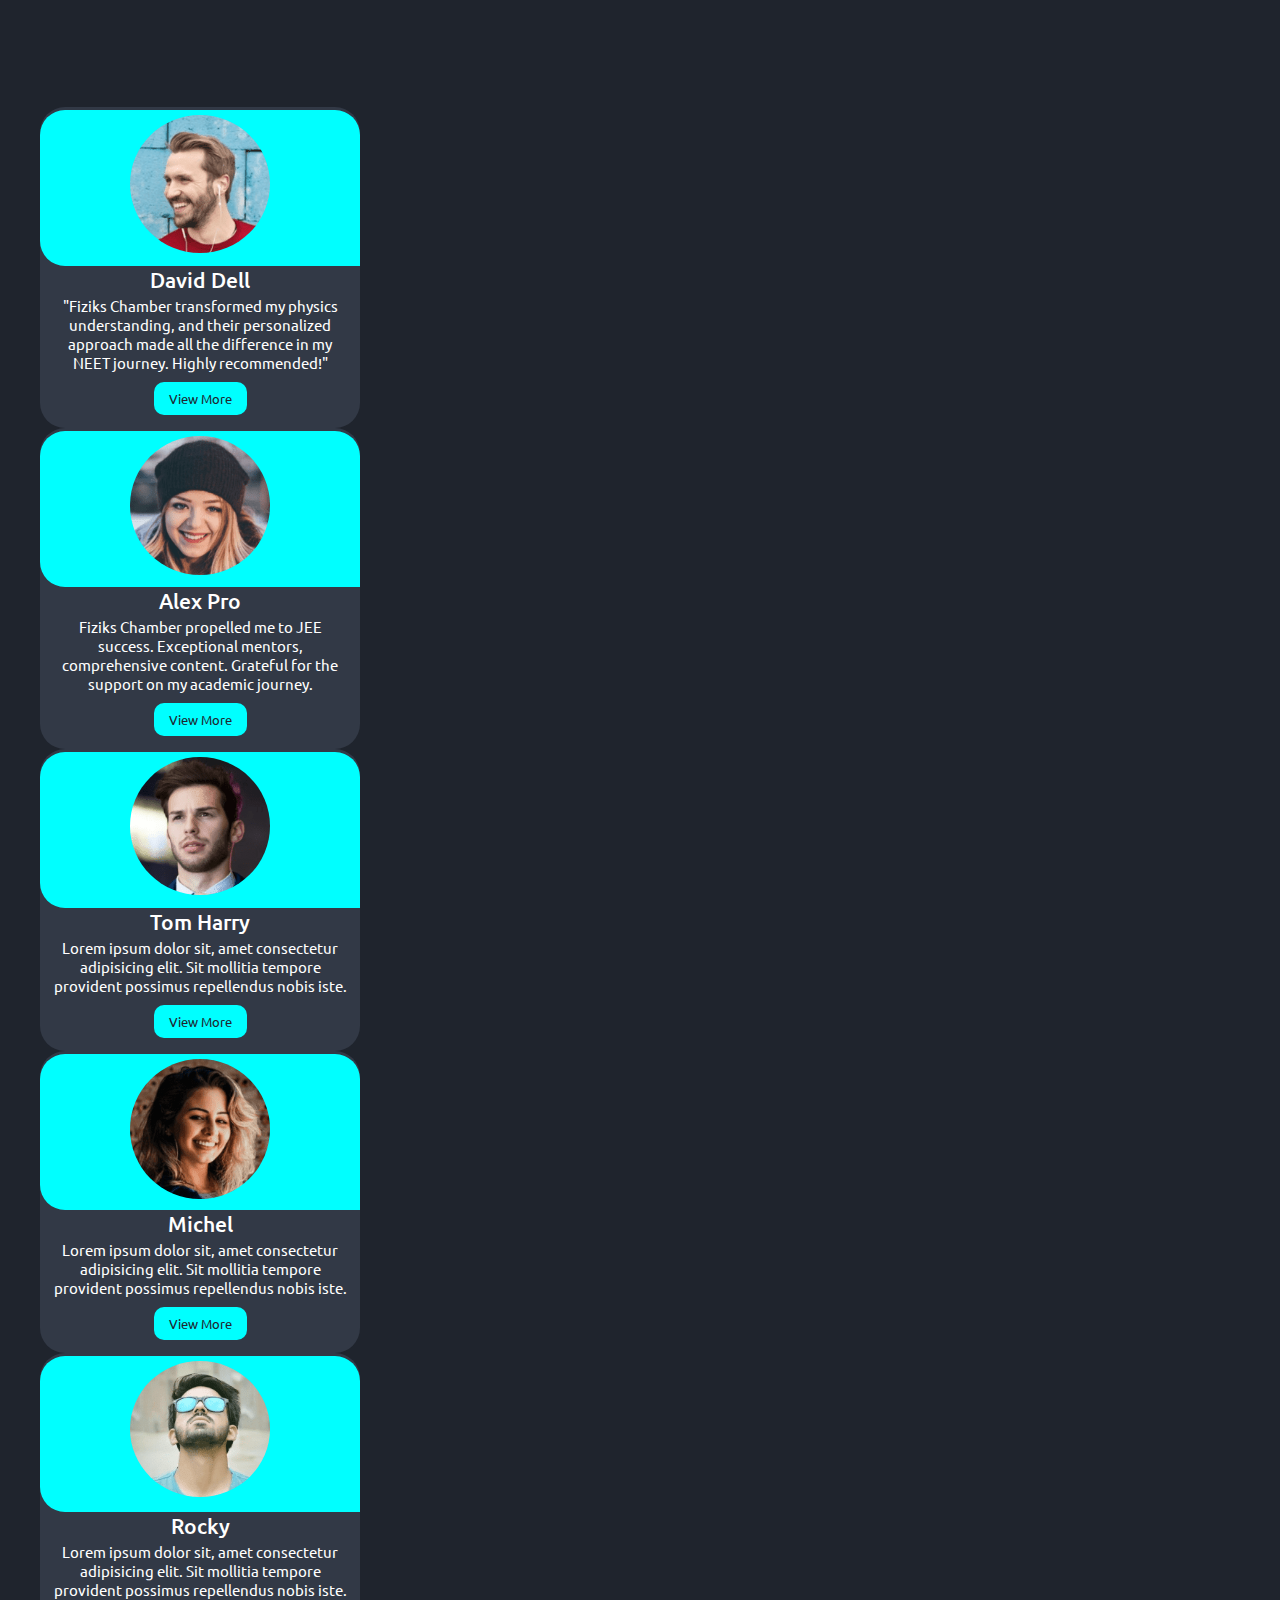
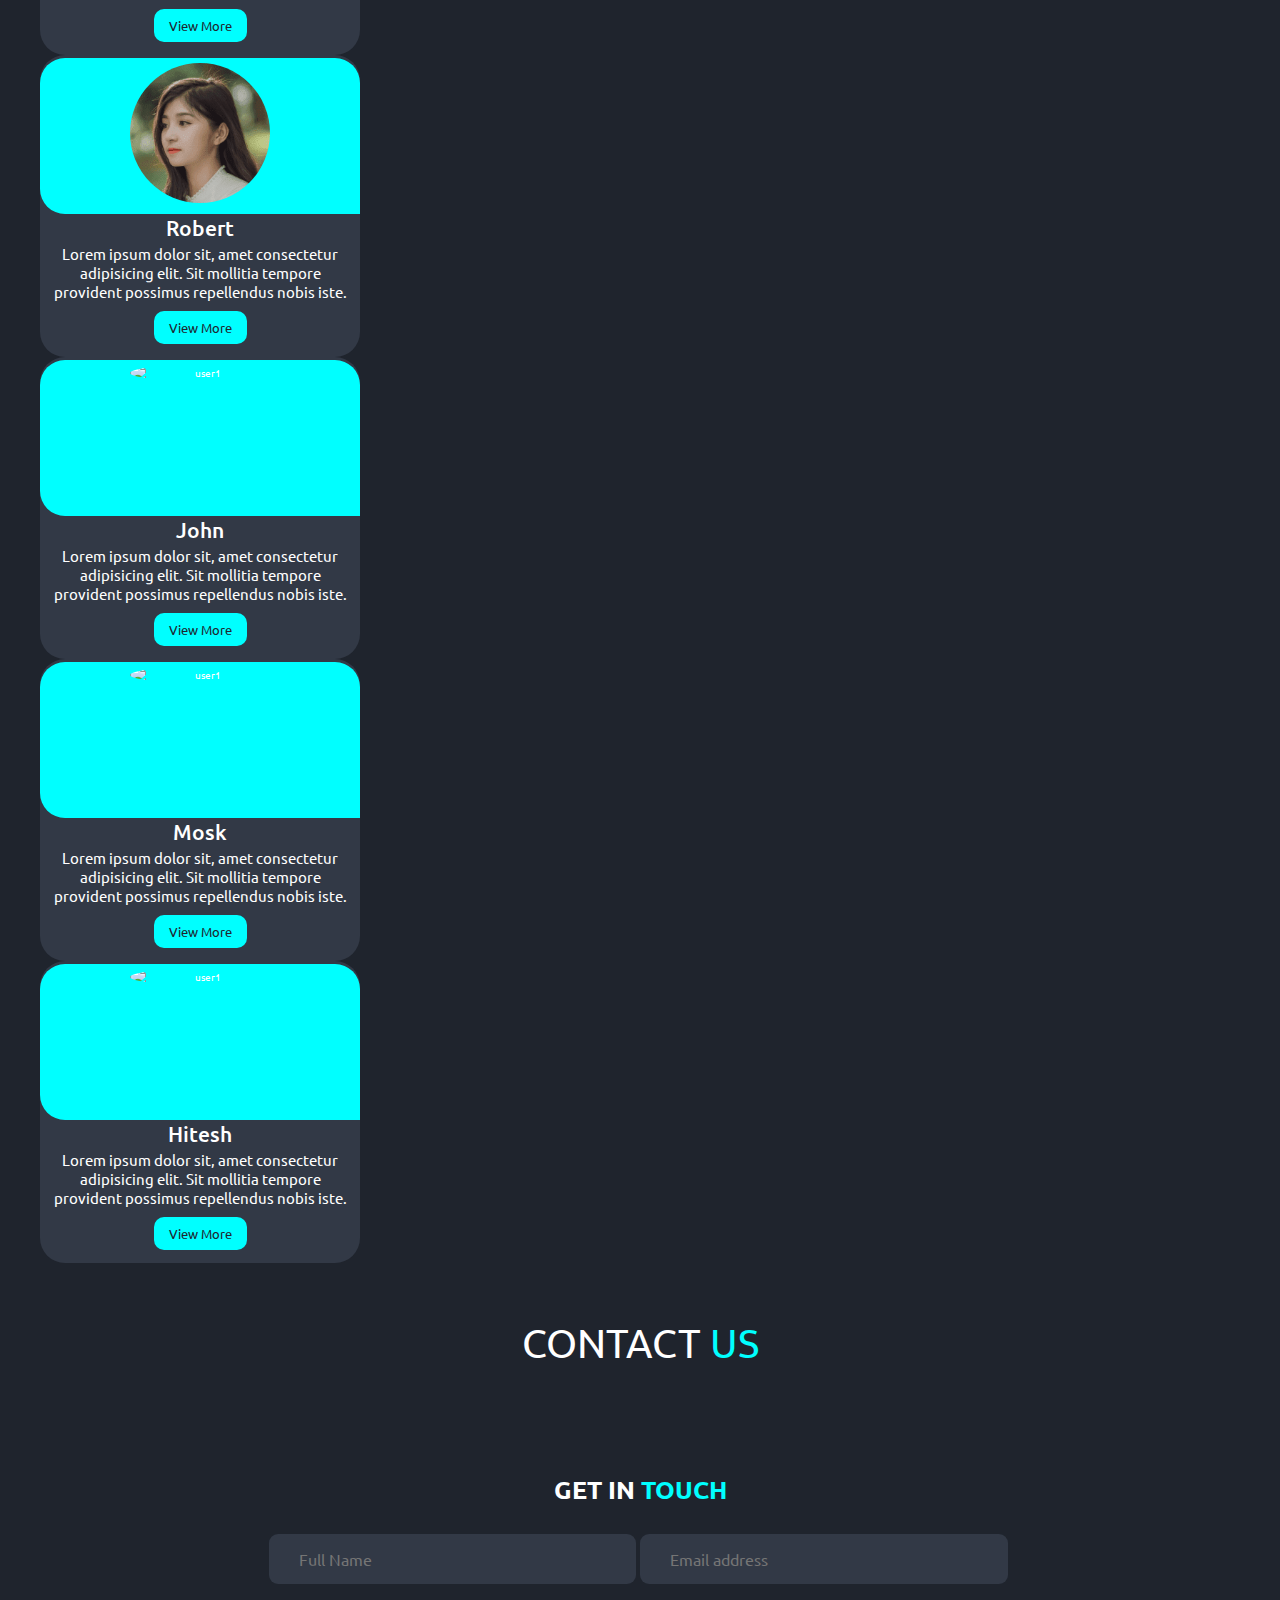
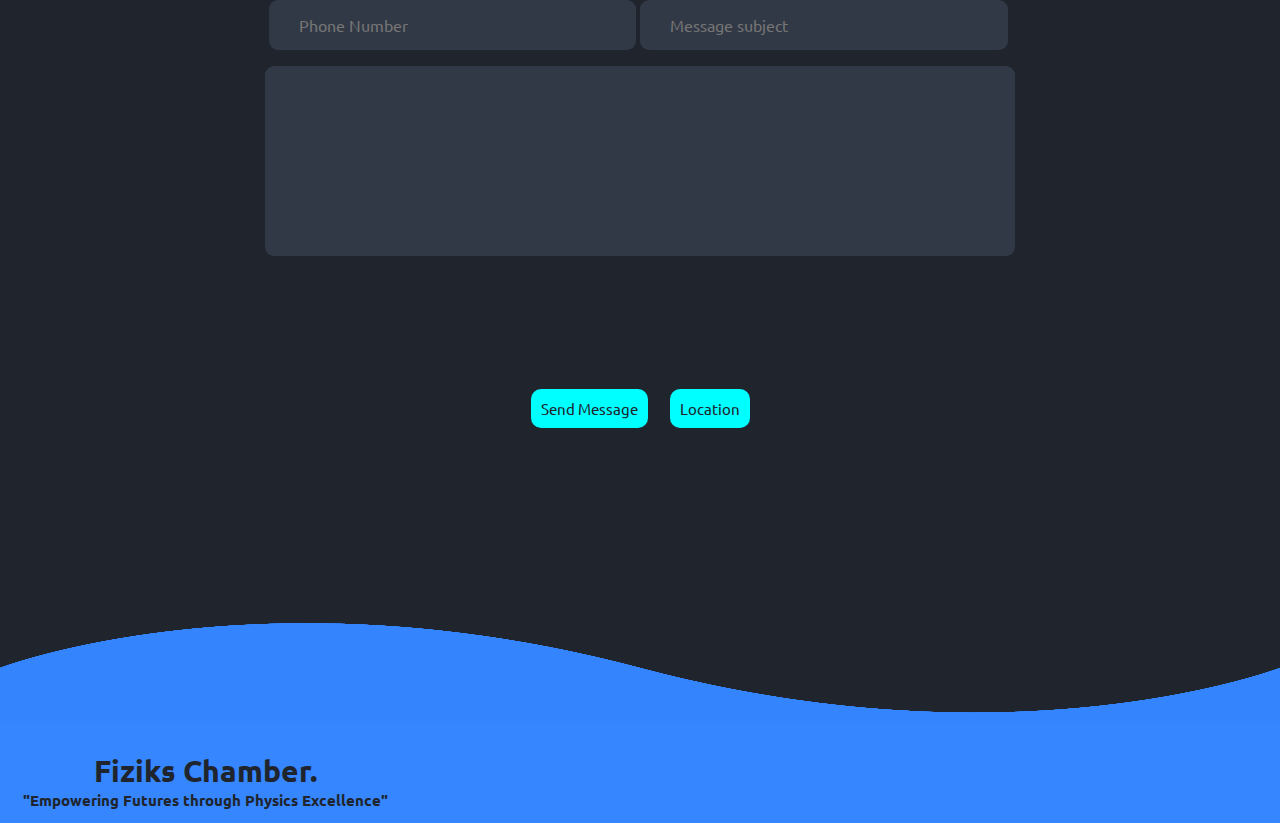
==== commit 1d29baa4: "frames fixed modifier to 15" ====
--- a/index.html
+++ b/index.html
@@ -9,9 +9,10 @@
 
     <!-- boxicons import -->
     <link
-      href="https://unpkg.com/boxicons@2.1.4/css/boxicons.min.css"
-      rel="stylesheet"
+    href="https://unpkg.com/boxicons@2.1.4/css/boxicons.min.css"
+    rel="stylesheet"
     />
+    <!-- bundel import -->
     <link
       rel="stylesheet"
       href="https://cdn.jsdelivr.net/npm/swiper@10/swiper-bundle.min.css"
@@ -238,10 +239,10 @@
               coverflow-effect-rotate="50"
               coverflow-effect-stretch="0"
               coverflow-effect-depth="100"
-              coverflow-effect-modifier="1"
+              coverflow-effect-modifier="5"
               coverflow-effect-slide-shadows="true"
-              autoplay-delay="2000"
-              autoplay-disable-on-interaction="true"
+              autoplay-delay="3000"
+              autoplay-disable-on-interaction="false"
             >
               <swiper-slide>
                 <div class="card">
@@ -427,6 +428,9 @@
     <section class="contact">
       <form id="form">
         <h3>GET IN <span>TOUCH</span></h3>
+
+        <!-- name section  -->
+
         <div class="input-box">
           <span id="name-error"></span>
           <input type="text" id="name" placeholder="Full Name" onkeyup="validateName()" />
@@ -434,6 +438,9 @@
           <input type="email" id="email"  placeholder="Email address"  
           onkeyup="validateEmail()" />
         </div>
+
+        <!-- phone number section  -->
+
         <div class="input-box">
           <span id="number-error"></span>
           <input
@@ -445,16 +452,19 @@
 <span id="subject-error"></span>
           <input type="text" placeholder="Message subject" id="subject" onkeyup="validateSubject()"/>
           </div>
+
+          <!-- message box  -->
         <div class="text-area">
           <span id="message-error"></span>
           <textarea
 	        onkeyup="validateMessage()"
+          placeholder="Your Message"
           id="messageBox"
           cols="30"
           rows="8"
-          placeholder="Your Message"
-          >
-        </textarea></div>
+          >
+        </textarea>
+      </div>
 
         <br><span id="errors"></span><br>
         <br><span id="fix-errors"></span><br>
--- a/index.css
+++ b/index.css
@@ -142,6 +142,7 @@
 	&::after {
 		content: '';
 		position: absolute;
+        border-radius: 16px;
 		z-index: -1;
 		left: 6px;
 		top: 6px;
@@ -980,6 +981,6 @@
 .bx-check-circle{
     color: rgb(17, 255, 17);
 }
-.bx-bulb{
+.yellow-error{
     color: rgb(255, 221, 0);
 }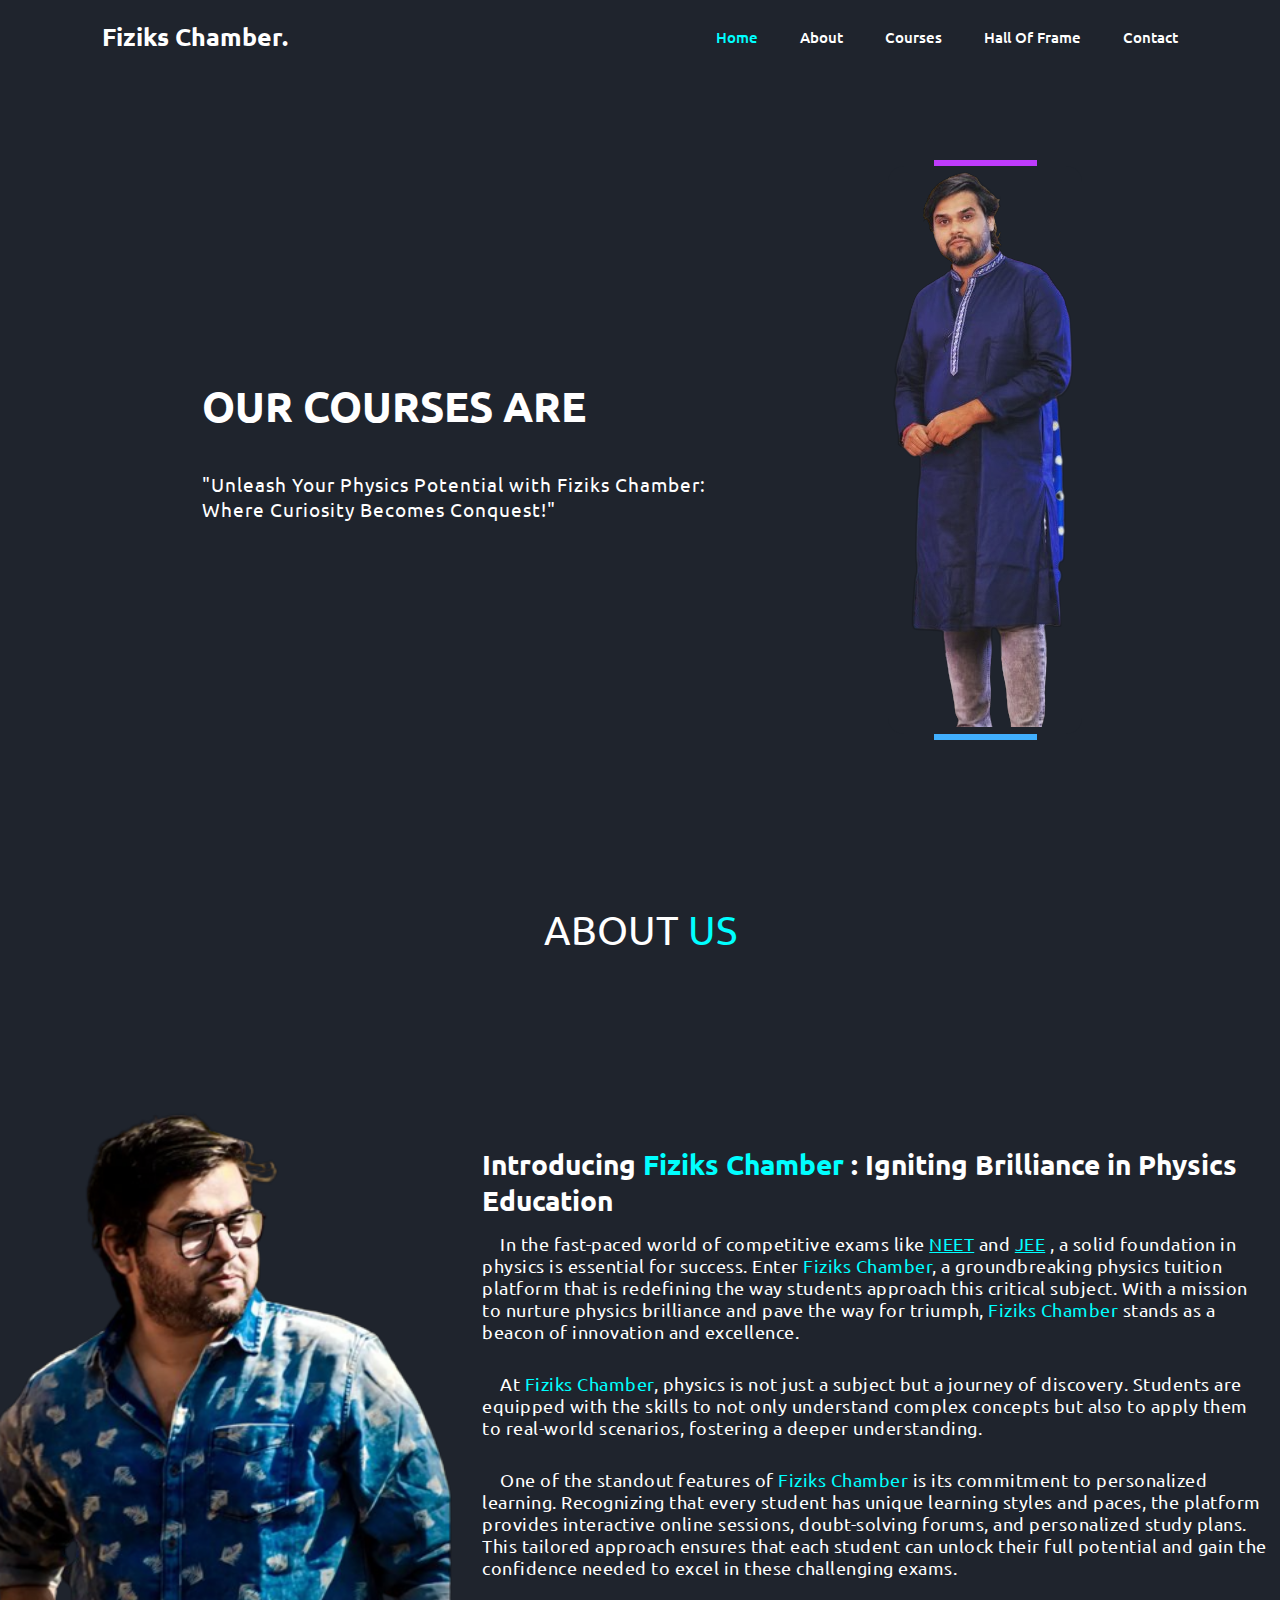
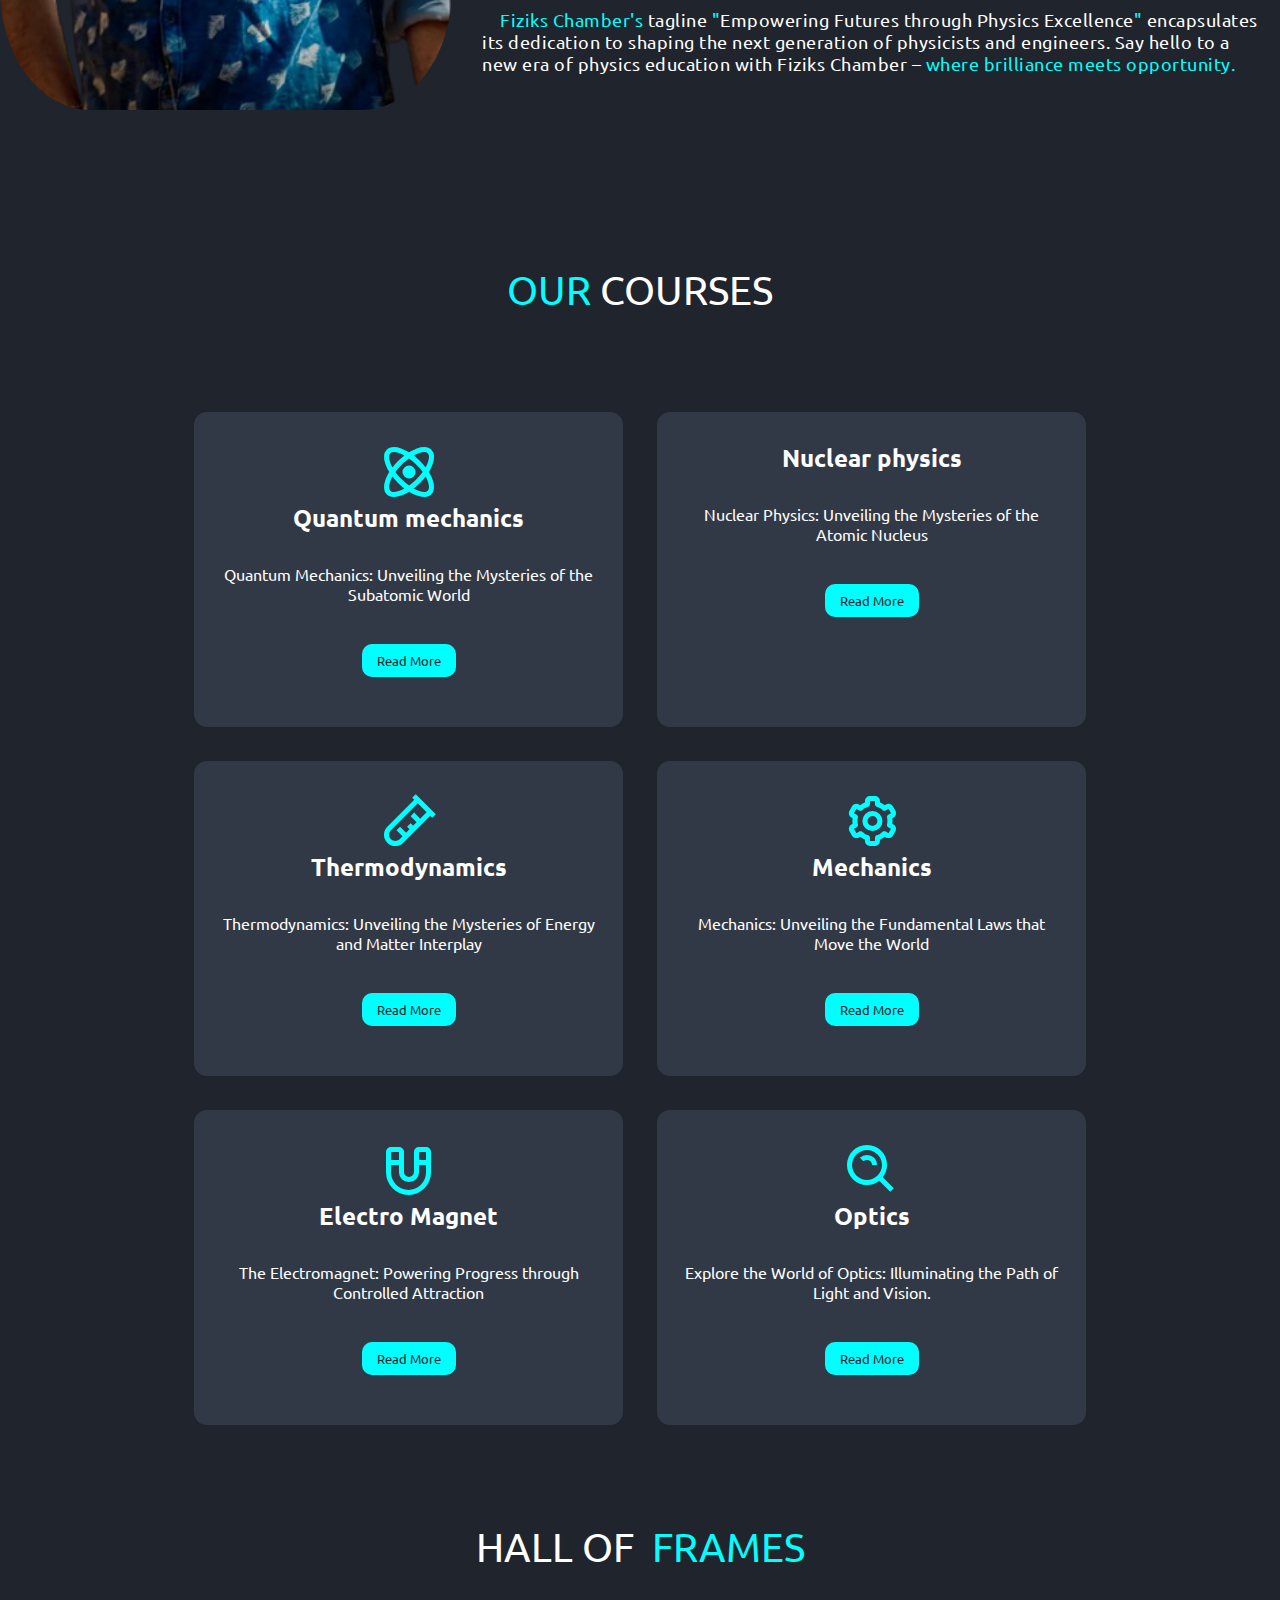
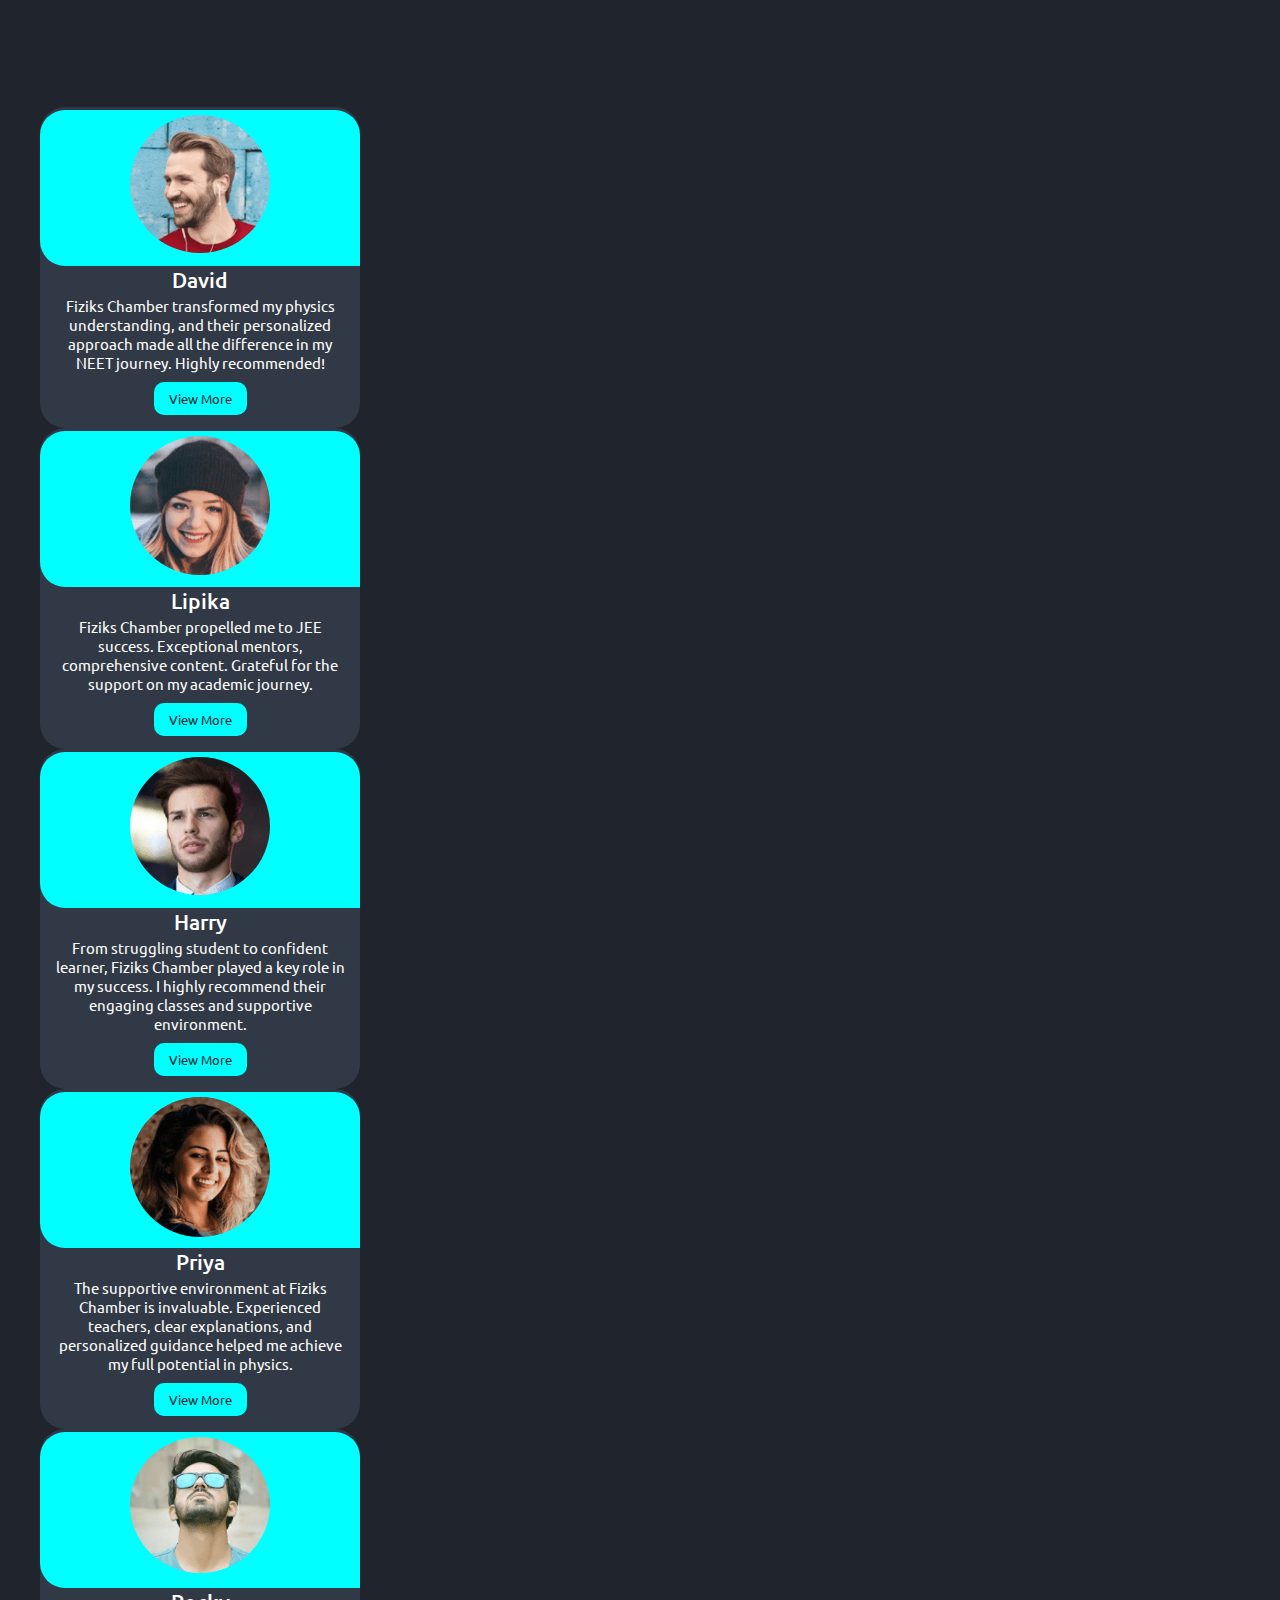
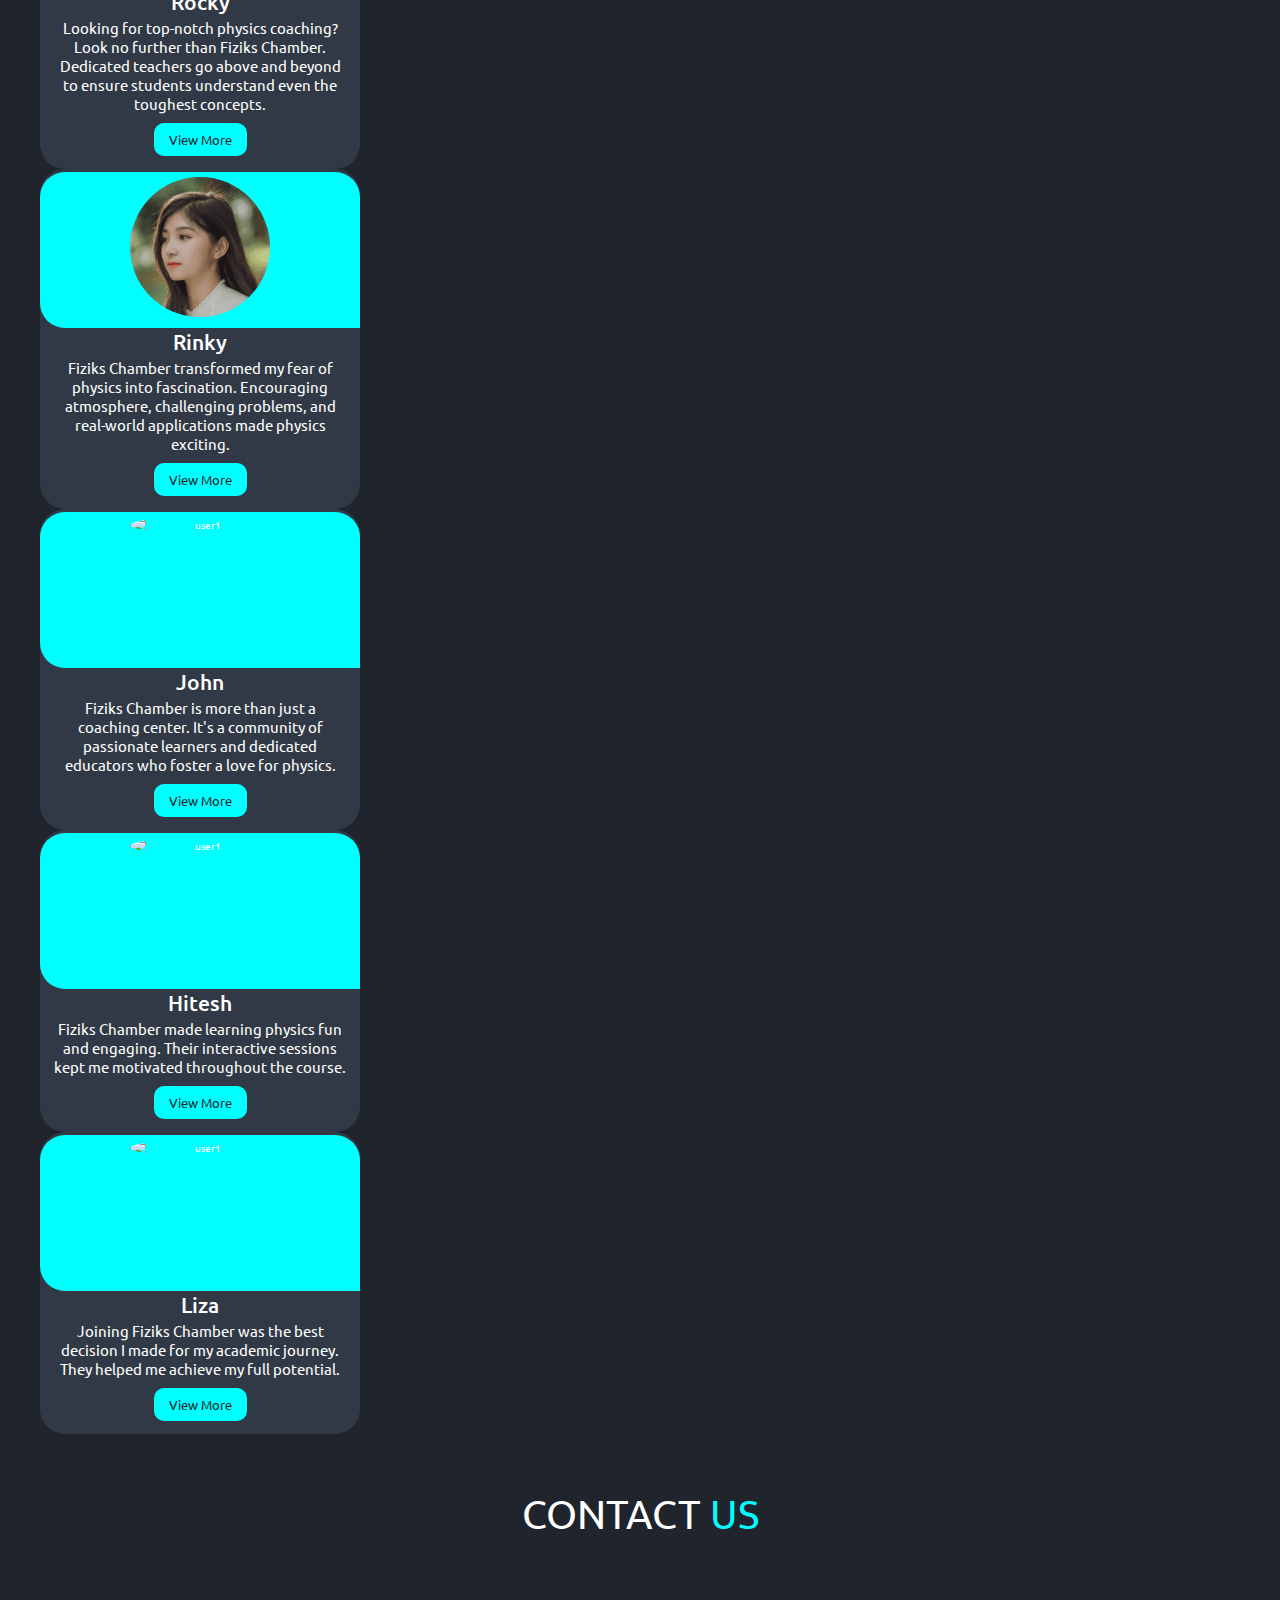
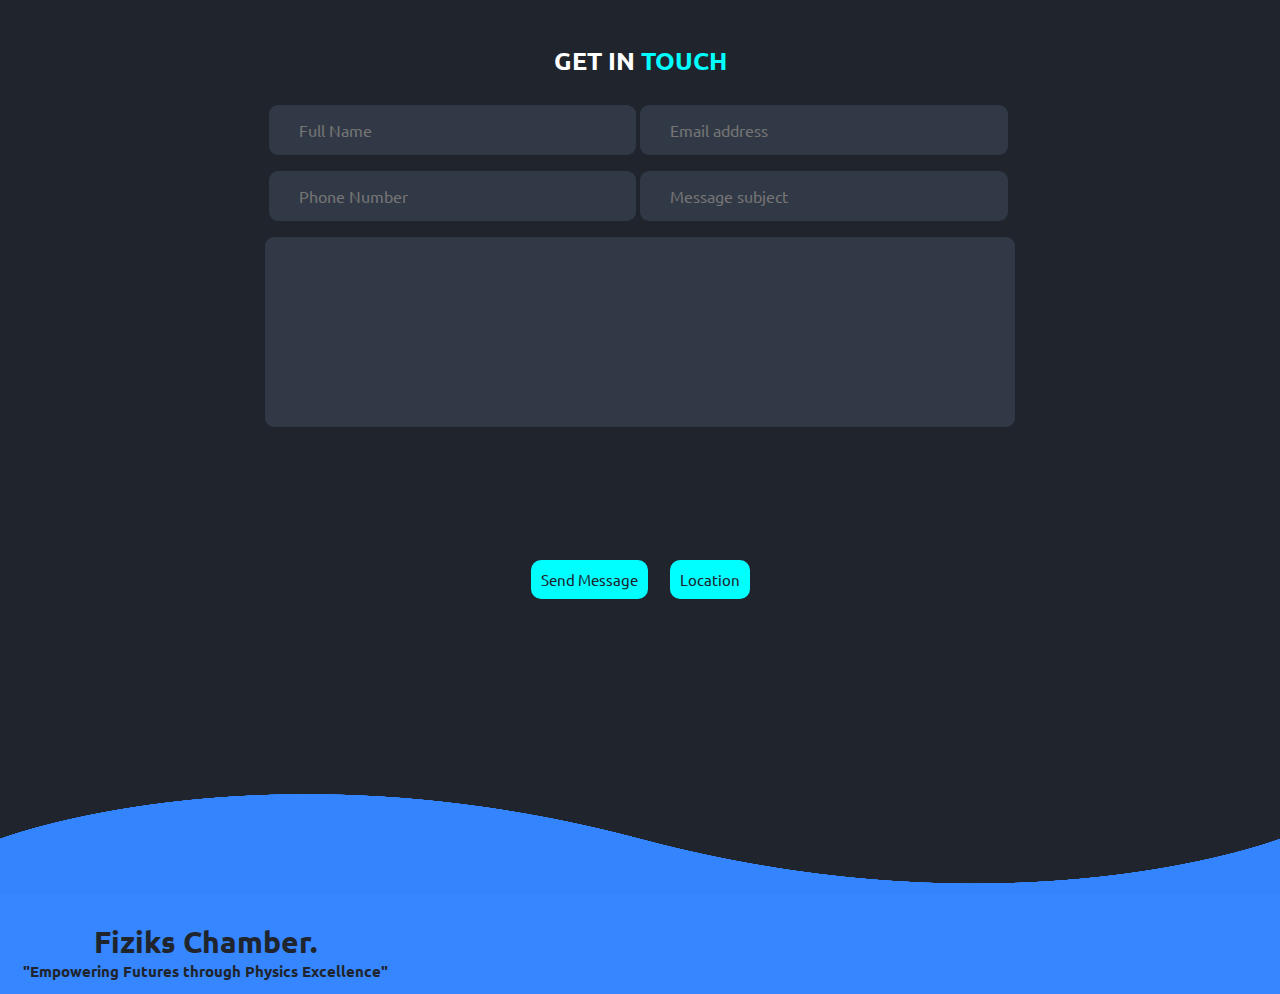
==== commit 52597de6: "hall of frames messages updated" ====
--- a/index.html
+++ b/index.html
@@ -231,15 +231,14 @@
           <div class="card-wrapperr">
             <swiper-container
               class="mySwiper"
-              pagination="true"
               effect="coverflow"
               grab-cursor="true"
               centered-slides="true"
               slides-per-view="auto"
-              coverflow-effect-rotate="50"
+              coverflow-effect-rotate="40"
               coverflow-effect-stretch="0"
               coverflow-effect-depth="100"
-              coverflow-effect-modifier="5"
+              coverflow-effect-modifier="1"
               coverflow-effect-slide-shadows="true"
               autoplay-delay="3000"
               autoplay-disable-on-interaction="false"
@@ -253,11 +252,11 @@
                     </div>
                   </div>
                   <div class="card-content">
-                    <h2 class="name">David Dell</h2>
-                    <p class="description">
-                      "Fiziks Chamber transformed my physics understanding, and
+                    <h2 class="name">David</h2>
+                    <p class="description">
+                      Fiziks Chamber transformed my physics understanding, and
                       their personalized approach made all the difference in my
-                      NEET journey. Highly recommended!"
+                      NEET journey. Highly recommended!
                     </p>
                     <button class="button">View More</button>
                   </div>
@@ -272,7 +271,7 @@
                     </div>
                   </div>
                   <div class="card-content">
-                    <h2 class="name">Alex Pro</h2>
+                    <h2 class="name">Lipika</h2>
                     <p class="description">
                       Fiziks Chamber propelled me to JEE success. Exceptional
                       mentors, comprehensive content. Grateful for the support
@@ -291,11 +290,9 @@
                     </div>
                   </div>
                   <div class="card-content">
-                    <h2 class="name">Tom Harry</h2>
-                    <p class="description">
-                      Lorem ipsum dolor sit, amet consectetur adipisicing elit.
-                      Sit mollitia tempore provident possimus repellendus nobis
-                      iste.
+                    <h2 class="name">Harry</h2>
+                    <p class="description">
+                      From struggling student to confident learner, Fiziks Chamber played a key role in my success. I highly recommend their engaging classes and supportive environment.
                     </p>
                     <button class="button">View More</button>
                   </div>
@@ -310,11 +307,9 @@
                     </div>
                   </div>
                   <div class="card-content">
-                    <h2 class="name">Michel</h2>
-                    <p class="description">
-                      Lorem ipsum dolor sit, amet consectetur adipisicing elit.
-                      Sit mollitia tempore provident possimus repellendus nobis
-                      iste.
+                    <h2 class="name">Priya</h2>
+                    <p class="description">
+                      The supportive environment at Fiziks Chamber is invaluable. Experienced teachers, clear explanations, and personalized guidance helped me achieve my full potential in physics.
                     </p>
                     <button class="button">View More</button>
                   </div>
@@ -331,9 +326,7 @@
                   <div class="card-content">
                     <h2 class="name">Rocky</h2>
                     <p class="description">
-                      Lorem ipsum dolor sit, amet consectetur adipisicing elit.
-                      Sit mollitia tempore provident possimus repellendus nobis
-                      iste.
+                      Looking for top-notch physics coaching? Look no further than Fiziks Chamber. Dedicated teachers go above and beyond to ensure students understand even the toughest concepts.
                     </p>
                     <button class="button">View More</button>
                   </div>
@@ -348,11 +341,9 @@
                     </div>
                   </div>
                   <div class="card-content">
-                    <h2 class="name">Robert</h2>
-                    <p class="description">
-                      Lorem ipsum dolor sit, amet consectetur adipisicing elit.
-                      Sit mollitia tempore provident possimus repellendus nobis
-                      iste.
+                    <h2 class="name">Rinky</h2>
+                    <p class="description">
+                      Fiziks Chamber transformed my fear of physics into fascination. Encouraging atmosphere, challenging problems, and real-world applications made physics exciting.
                     </p>
                     <button class="button">View More</button>
                   </div>
@@ -369,9 +360,7 @@
                   <div class="card-content">
                     <h2 class="name">John</h2>
                     <p class="description">
-                      Lorem ipsum dolor sit, amet consectetur adipisicing elit.
-                      Sit mollitia tempore provident possimus repellendus nobis
-                      iste.
+                      Fiziks Chamber is more than just a coaching center. It's a community of passionate learners and dedicated educators who foster a love for physics.
                     </p>
                     <button class="button">View More</button>
                   </div>
@@ -386,11 +375,9 @@
                     </div>
                   </div>
                   <div class="card-content">
-                    <h2 class="name">Mosk</h2>
-                    <p class="description">
-                      Lorem ipsum dolor sit, amet consectetur adipisicing elit.
-                      Sit mollitia tempore provident possimus repellendus nobis
-                      iste.
+                    <h2 class="name">Hitesh</h2>
+                    <p class="description">
+                      Fiziks Chamber made learning physics fun and engaging. Their interactive sessions kept me motivated throughout the course.
                     </p>
                     <button class="button">View More</button>
                   </div>
@@ -405,11 +392,9 @@
                     </div>
                   </div>
                   <div class="card-content">
-                    <h2 class="name">Hitesh</h2>
-                    <p class="description">
-                      Lorem ipsum dolor sit, amet consectetur adipisicing elit.
-                      Sit mollitia tempore provident possimus repellendus nobis
-                      iste.
+                    <h2 class="name">Liza</h2>
+                    <p class="description">
+                      Joining Fiziks Chamber was the best decision I made for my academic journey. They helped me achieve my full potential.
                     </p>
                     <button class="button">View More</button>
                   </div>
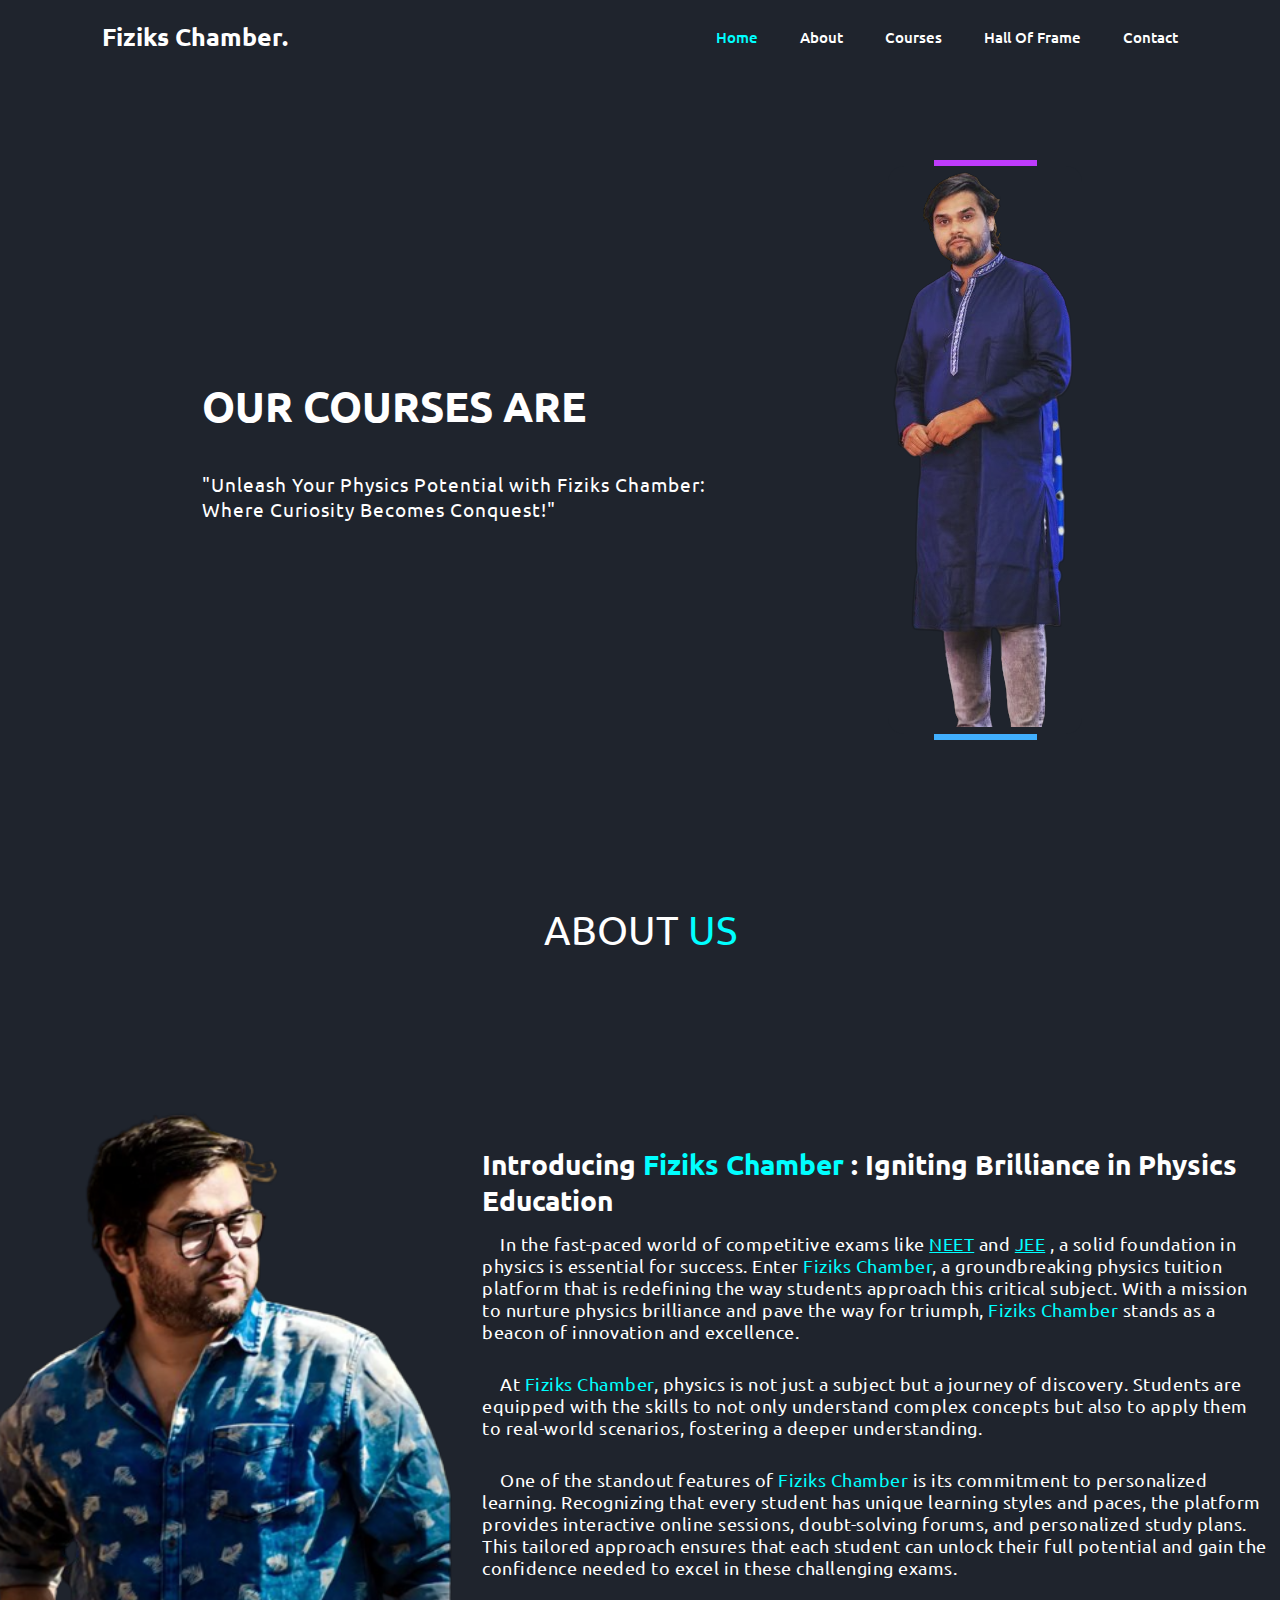
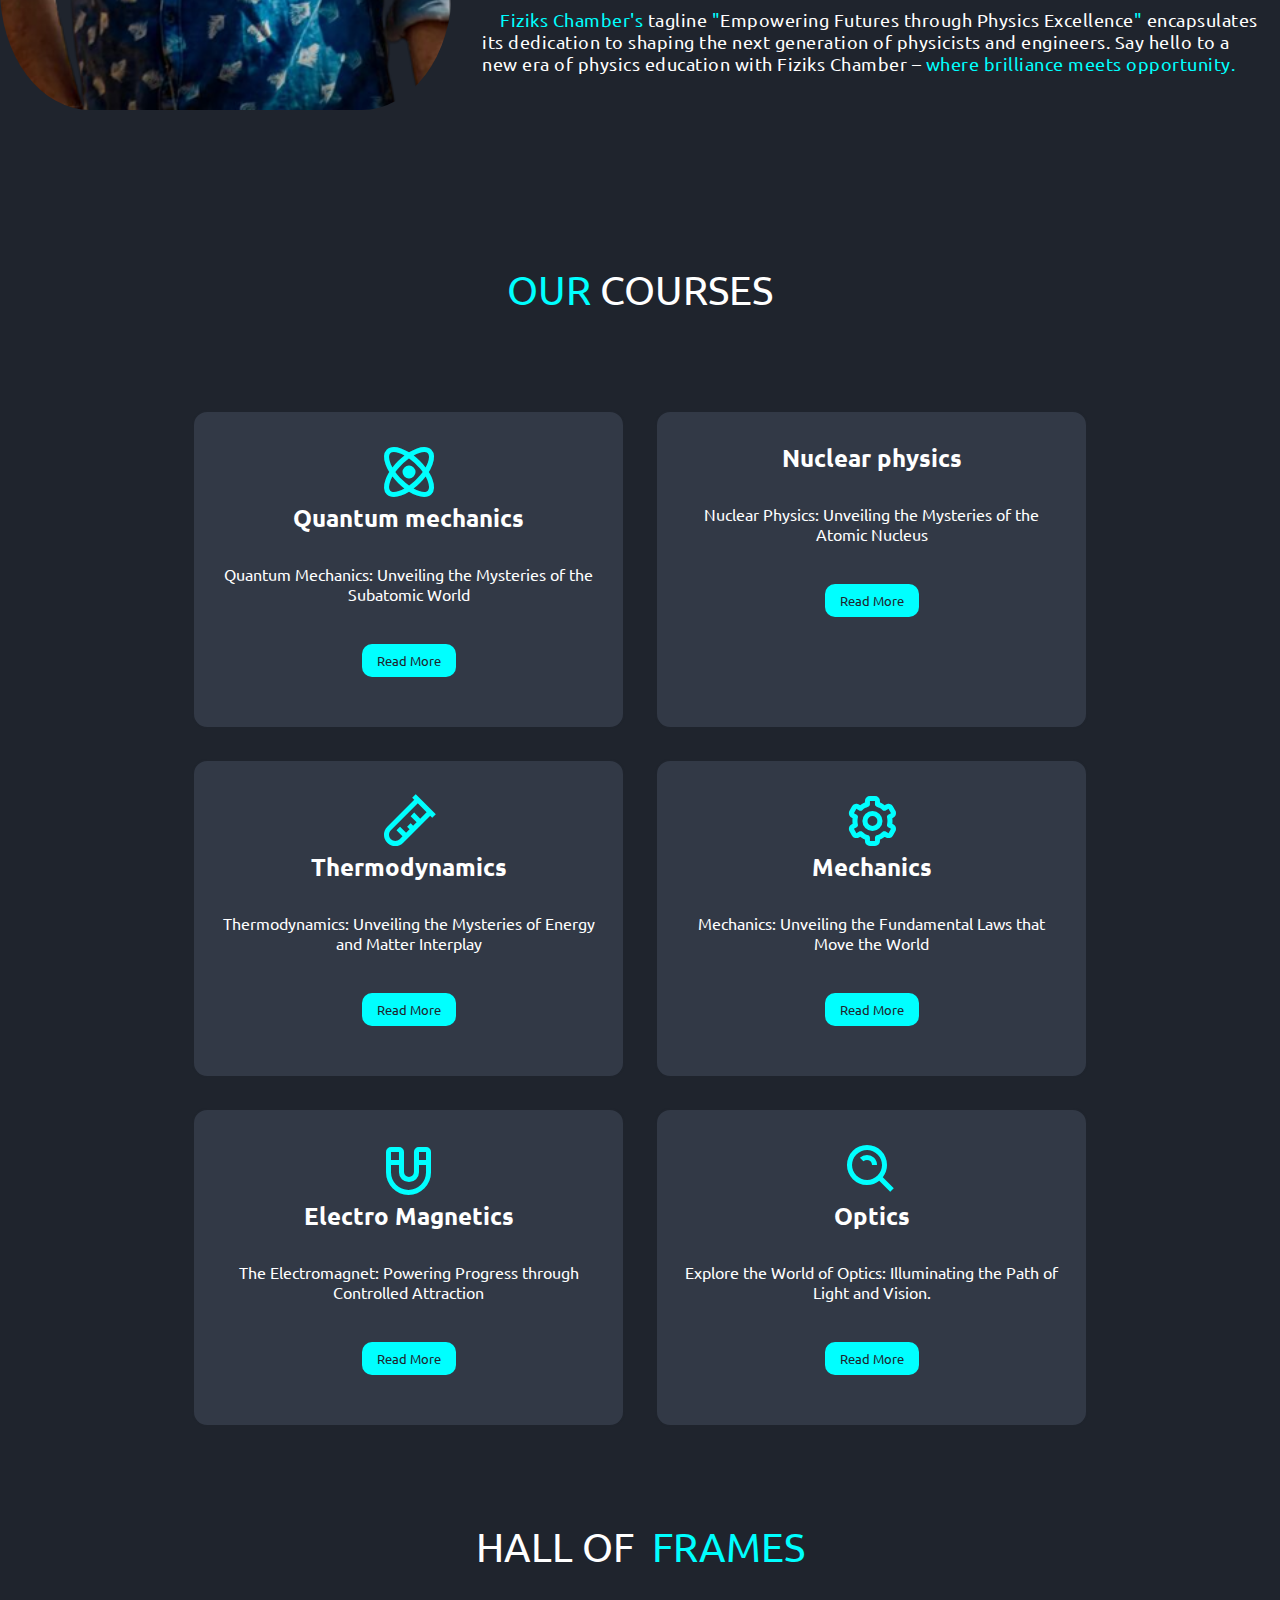
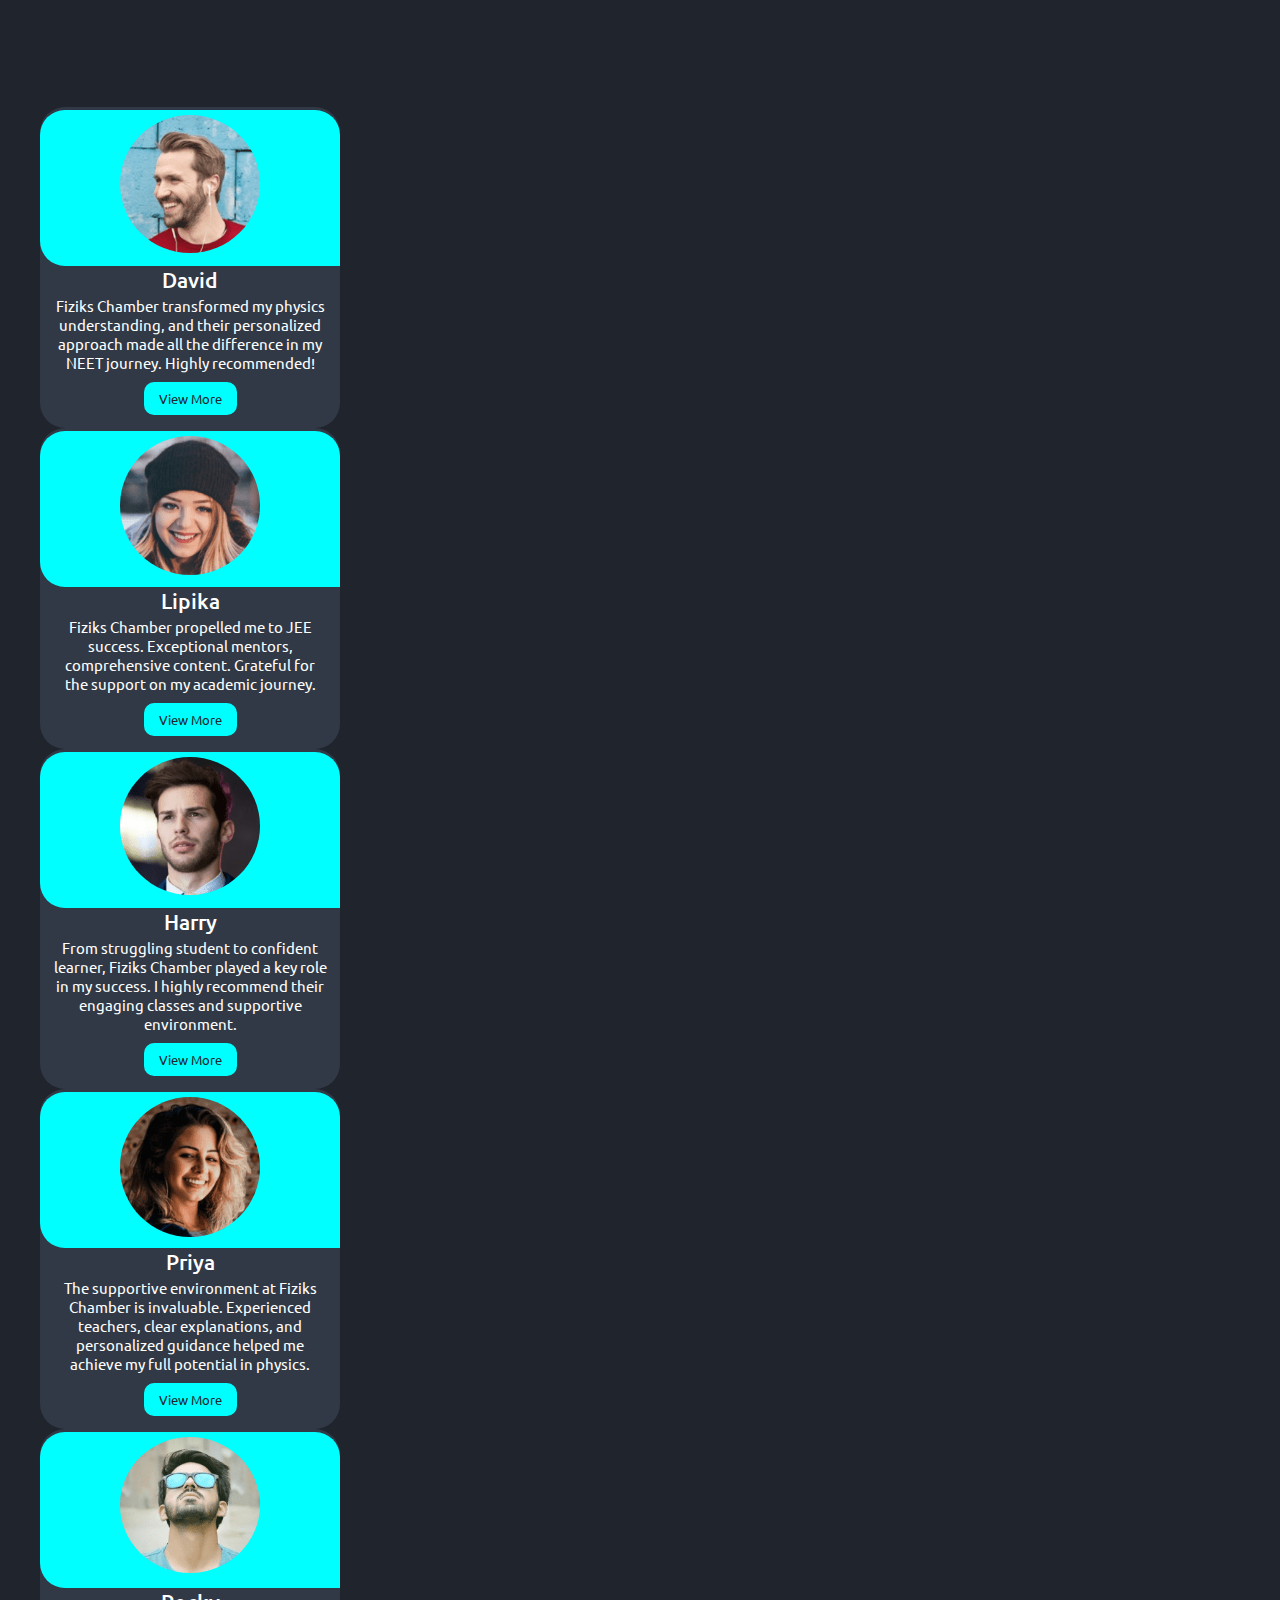
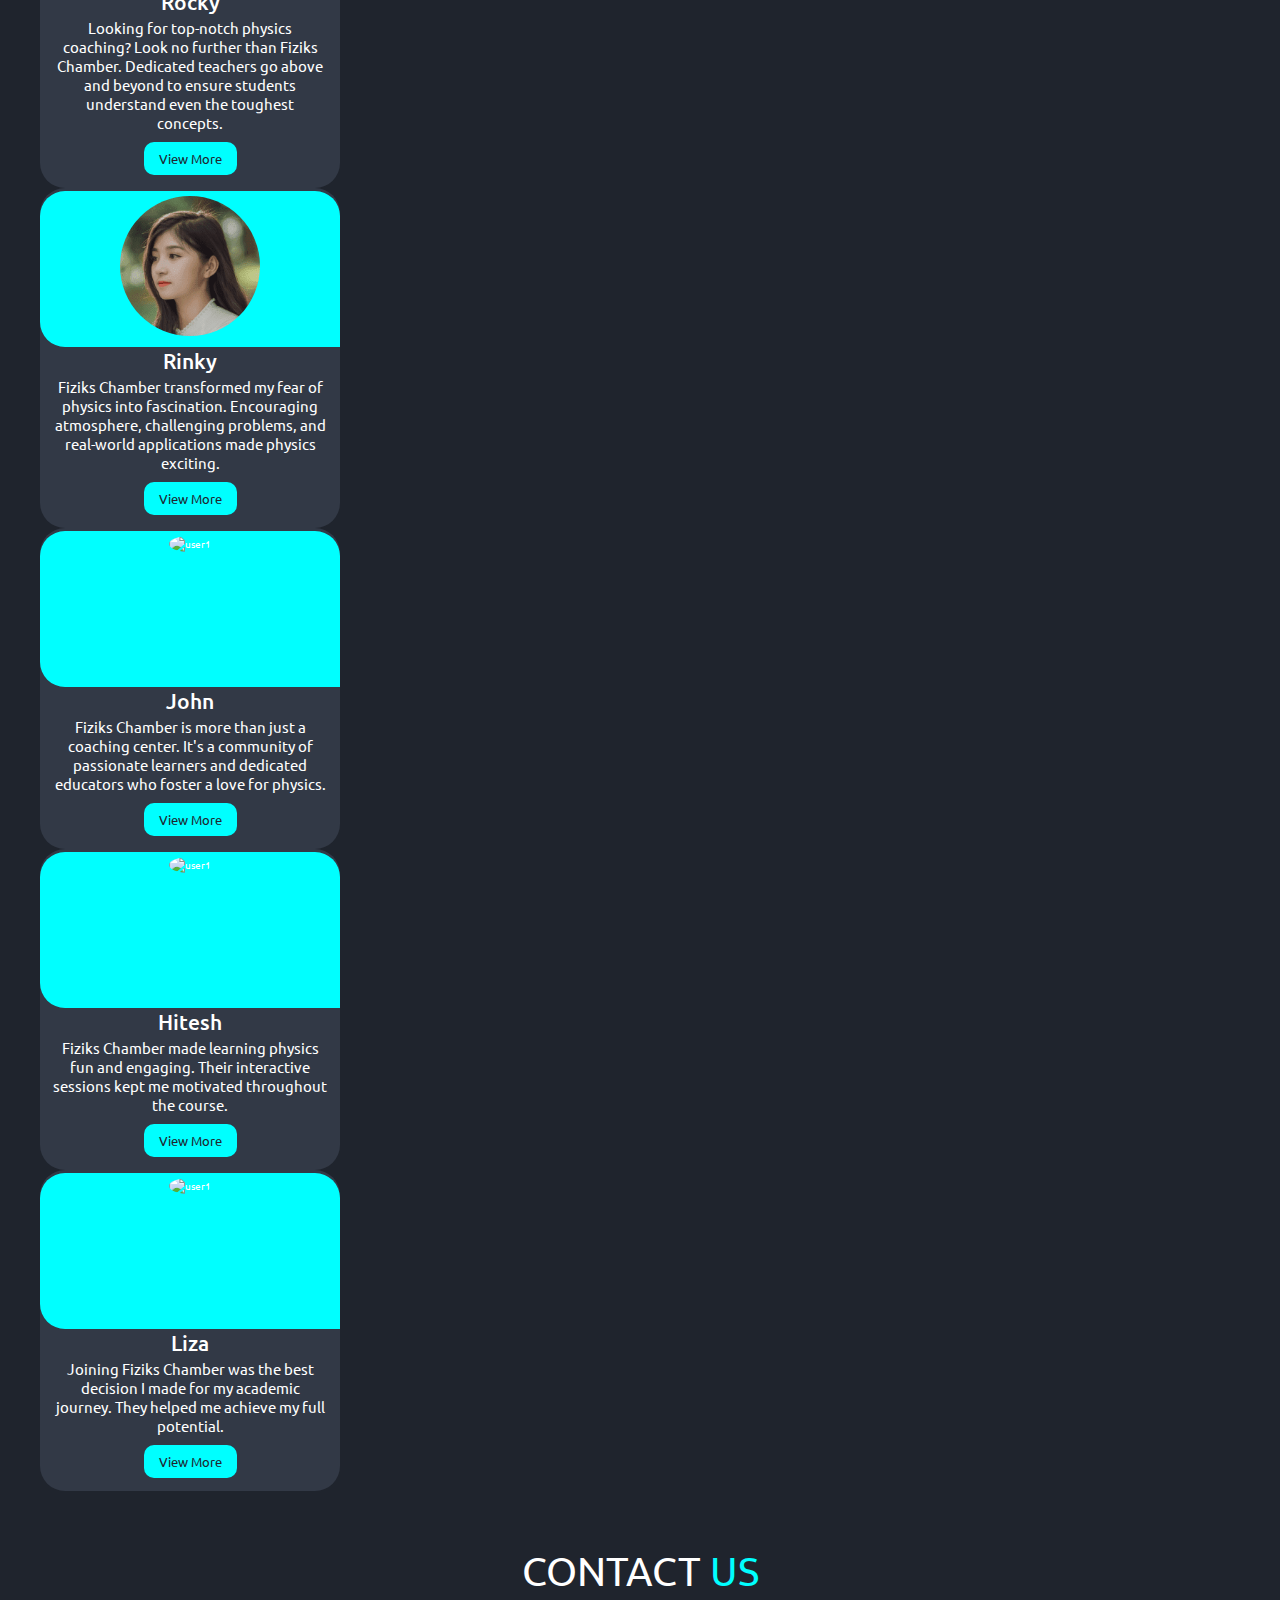
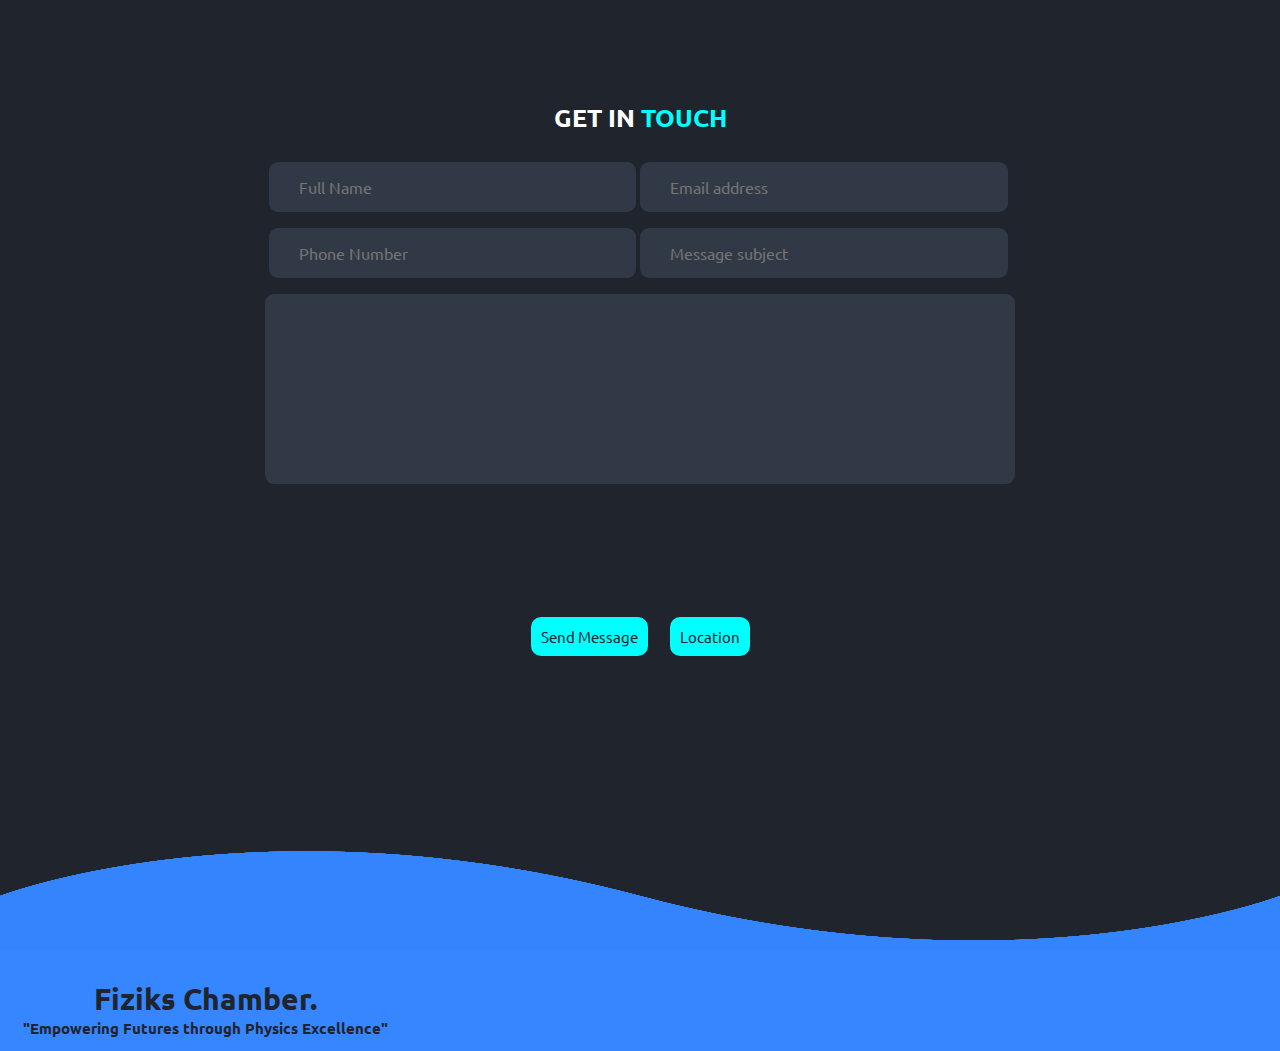
==== commit 30d38d2b: "hall of frame optimized" ====
--- a/index.html
+++ b/index.html
@@ -178,7 +178,7 @@
 
         <div class="course-box">
           <i class="bx bx-magnet"></i>
-          <h3>Electro Magnet</h3>
+          <h3>Electro Magnetics</h3>
           <p>
             The Electromagnet: Powering Progress through Controlled Attraction
           </p>
--- a/index.css
+++ b/index.css
@@ -11,7 +11,10 @@
     outline: none;
     scroll-behavior: smooth;
 }
-
+*::selection{
+    background: var(--main-color);
+    color: var(--bg-color);
+}
 :root {
     --bg-color: #1f242d;
     --second-bg-color: #323946;
@@ -295,7 +298,7 @@
 .card {
     border-radius: 25px;
     background-color: var(--second-bg-color);
-    width: 320px;
+    width: 300px;
     text-align: center;
 }
 
@@ -356,7 +359,6 @@
 }
 
 .slide-container {
-    max-width: 1420px;
     width: 100%;
     padding: 40px;
 }
@@ -368,16 +370,13 @@
 }
 
 swiper-slide {
+    height: 70%;
     background-position: center;
     background-size: cover;
-    width: 300px;
-    height: 320px;
-}
-
-swiper-slide img {
-    display: block;
-    width: 100%;
-}
+    width: 305px;
+    border-radius: 25px;
+}
+
 
 .contact {
     margin-bottom: 50px;
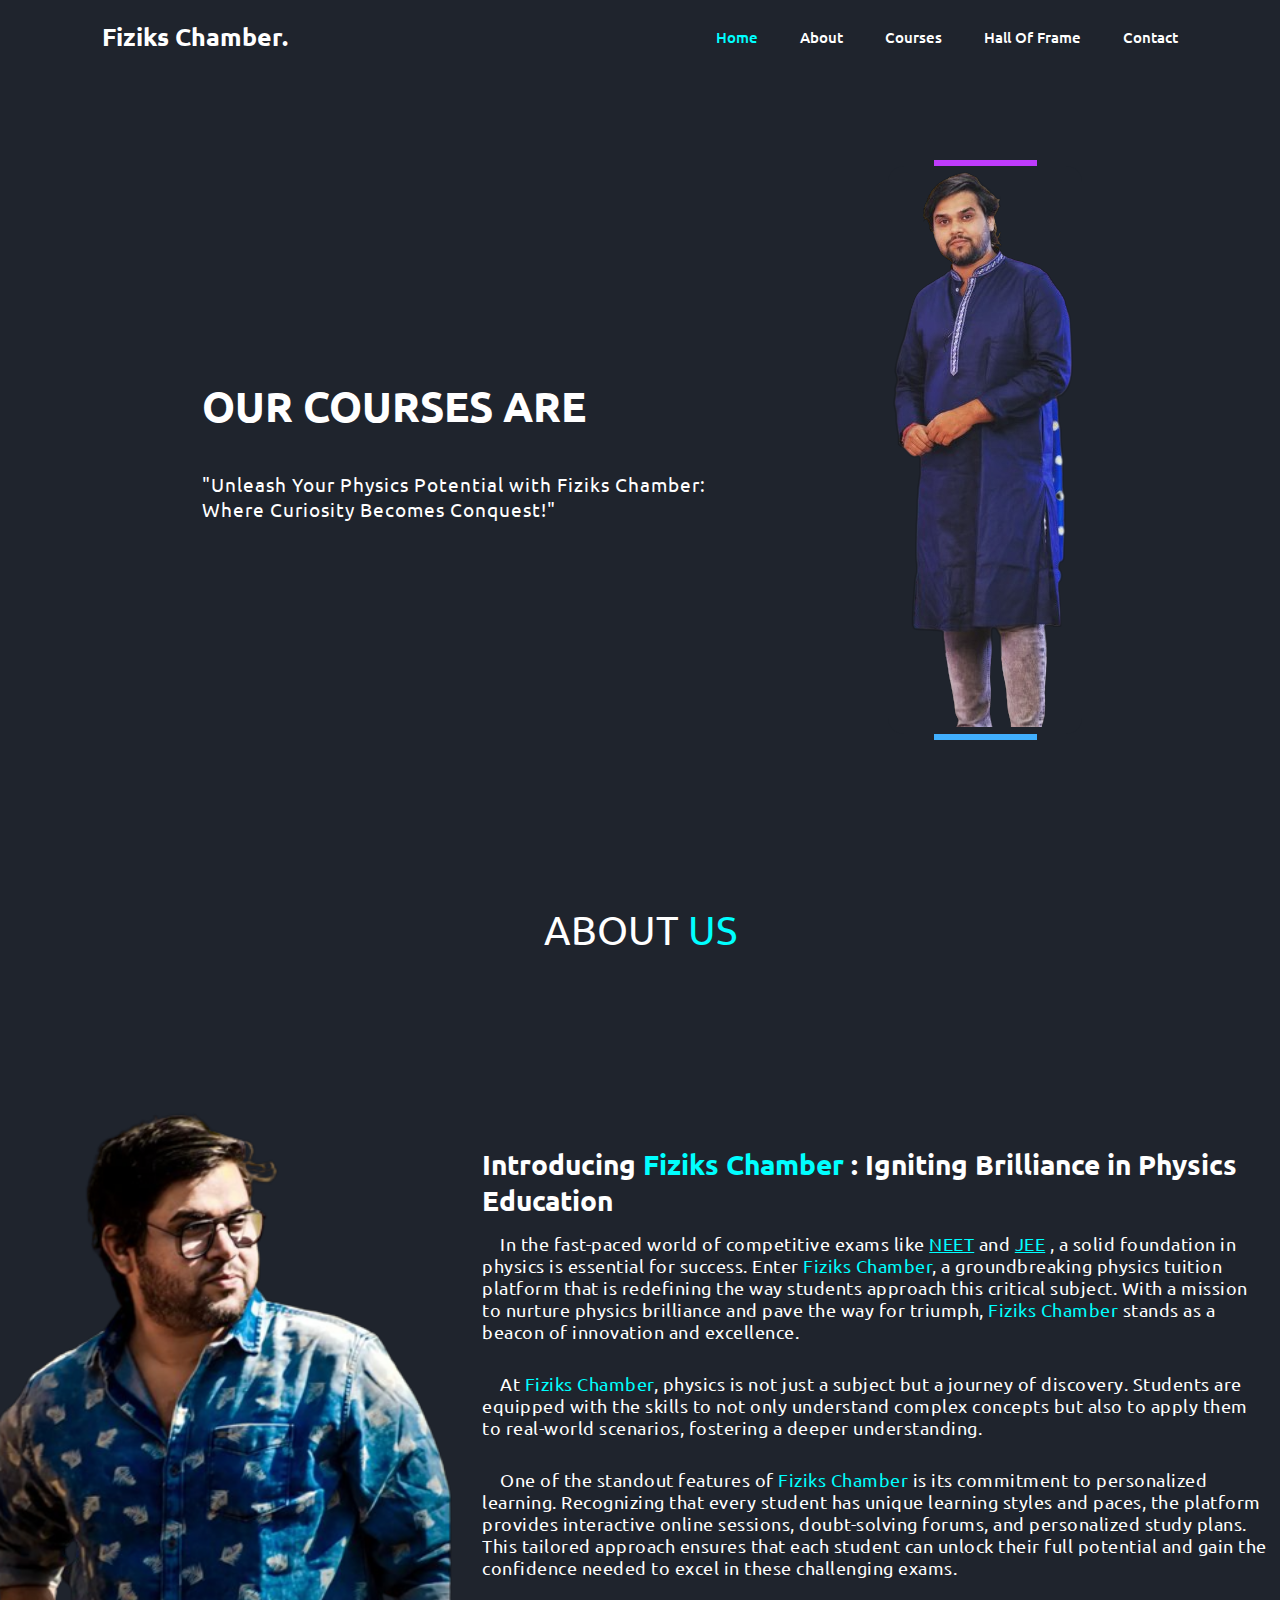
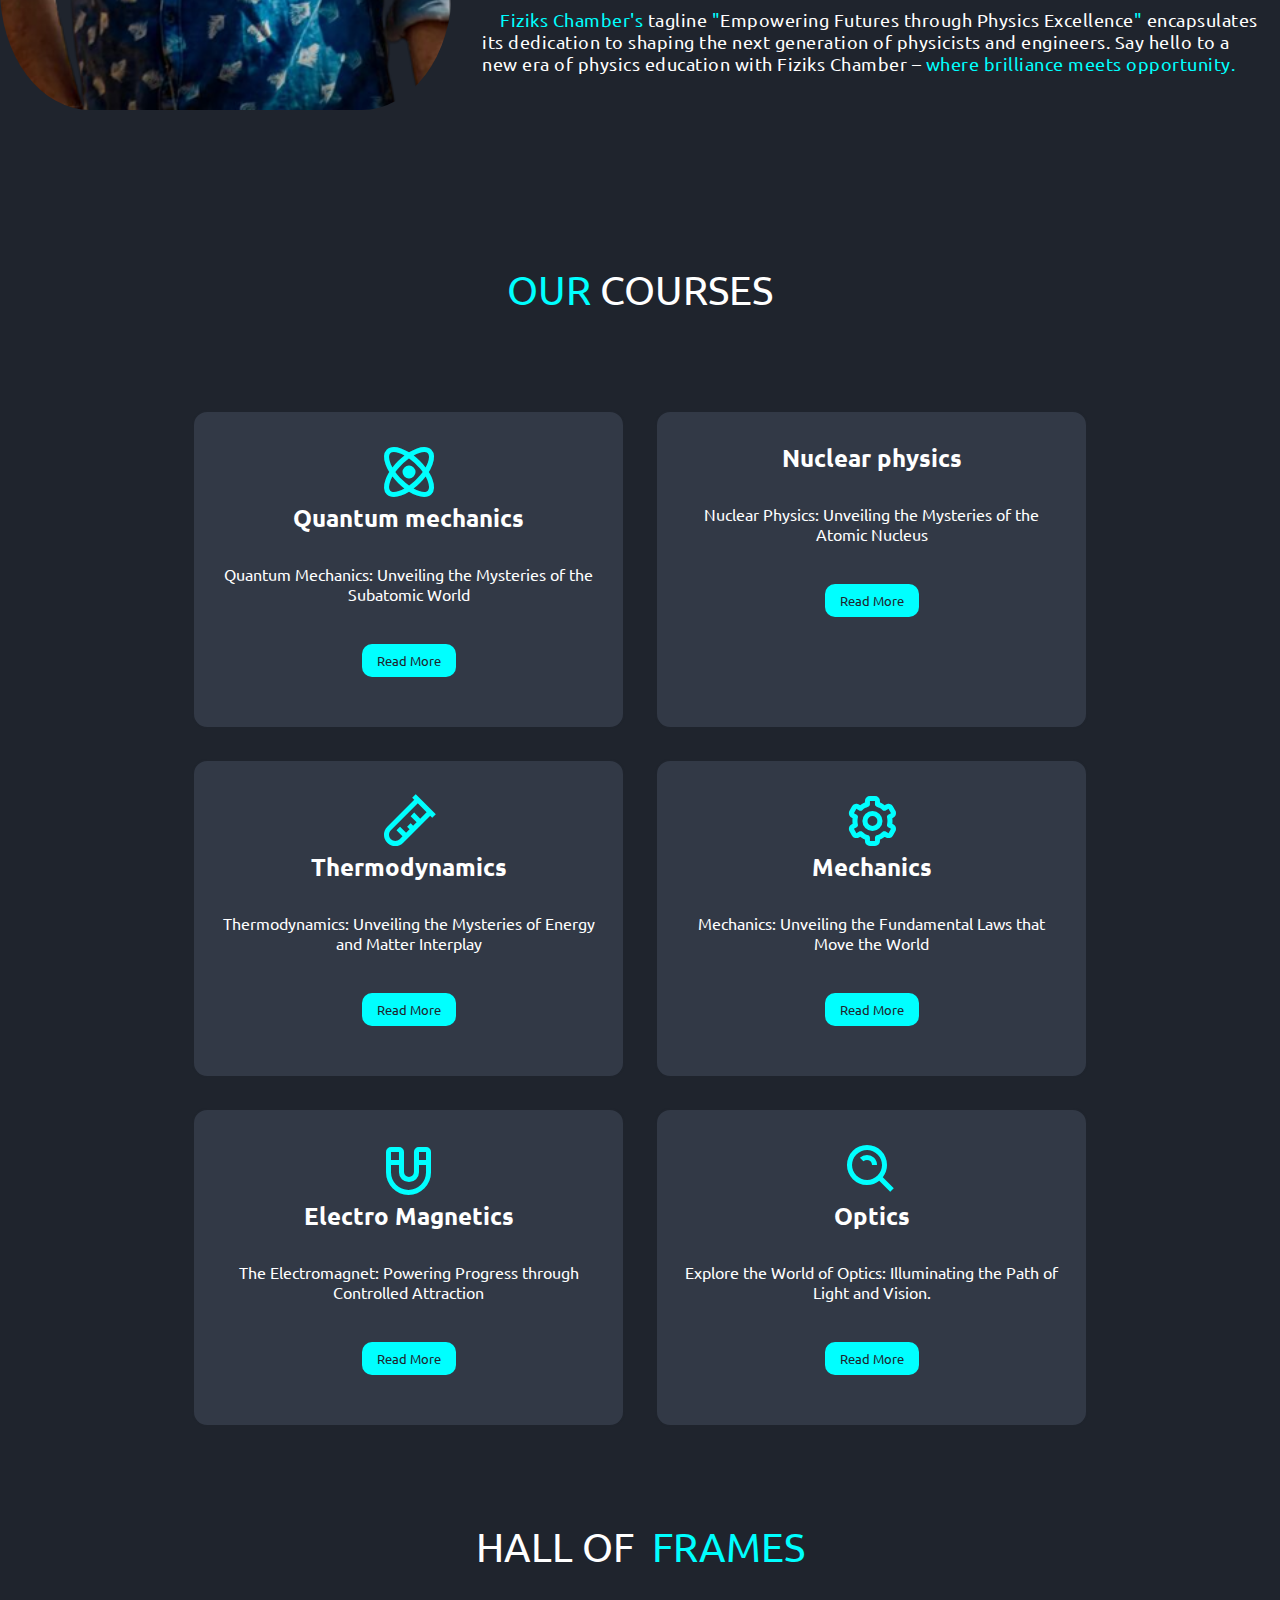
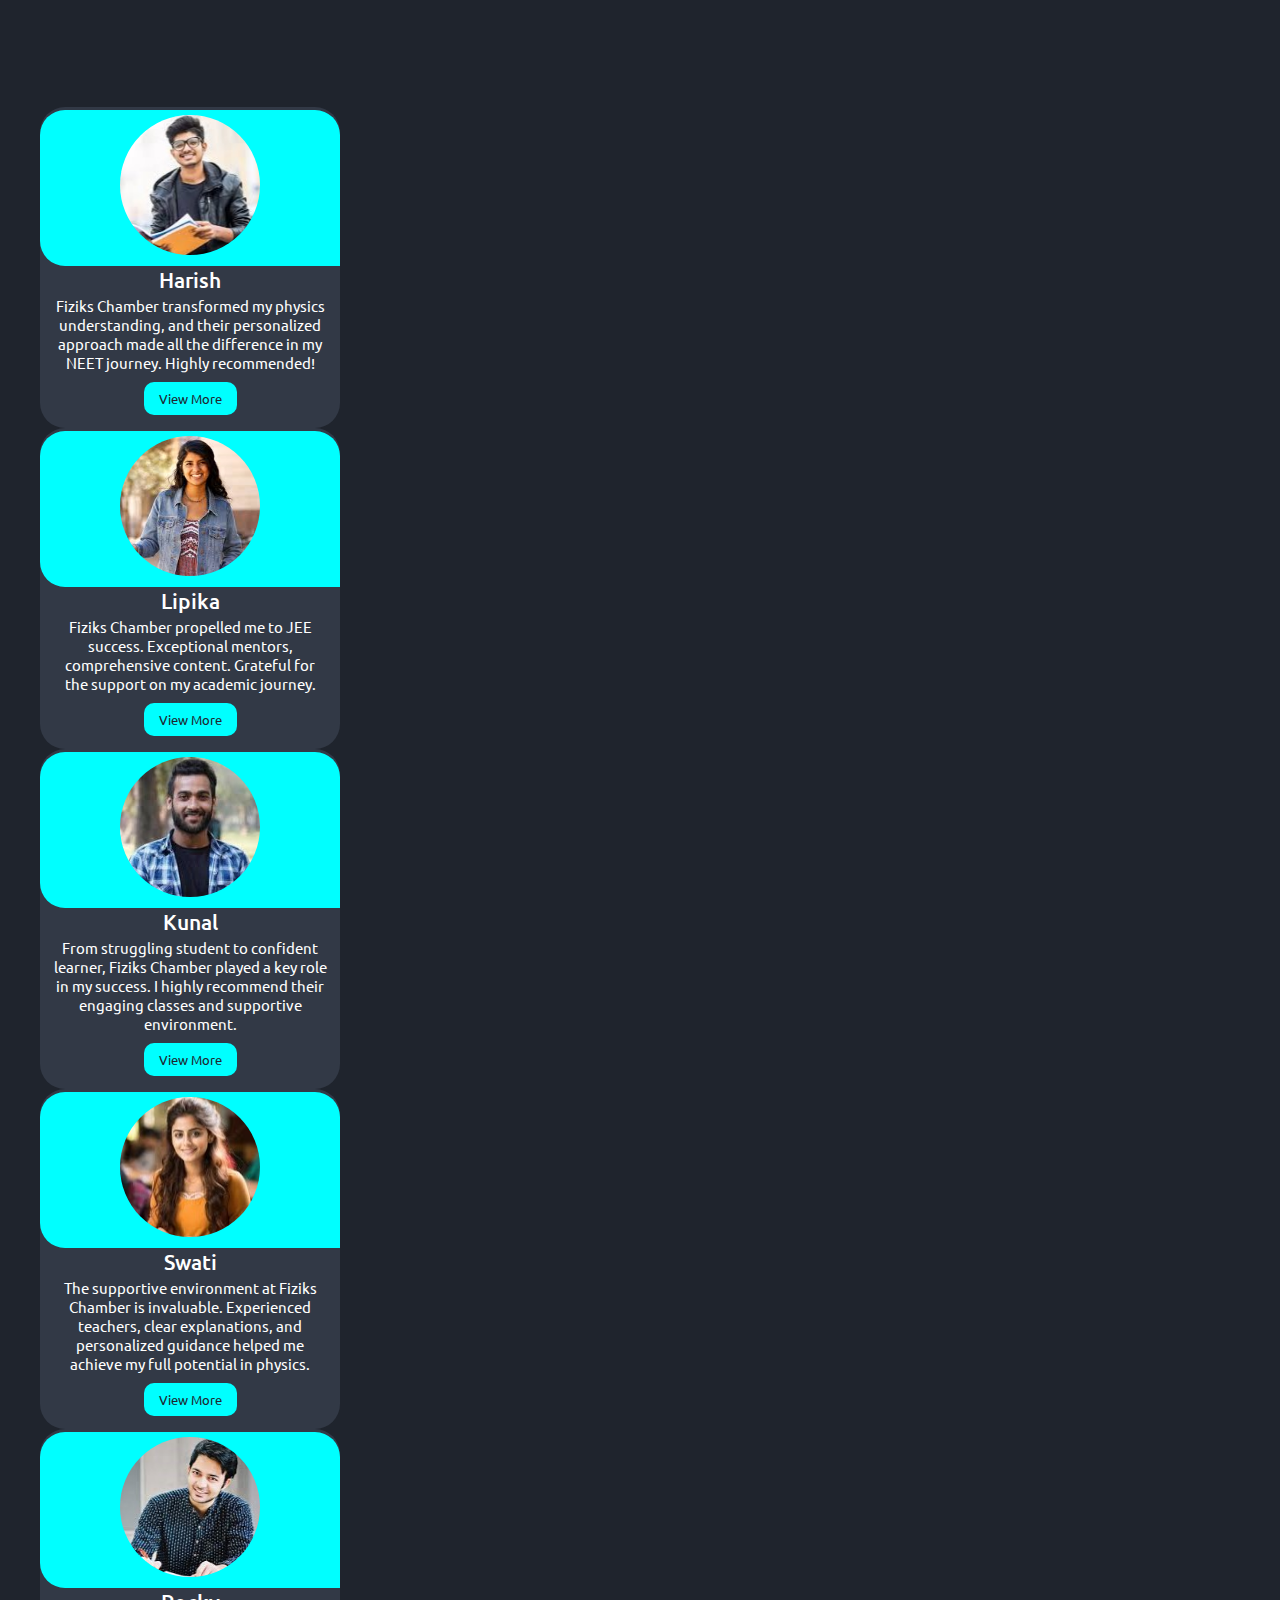
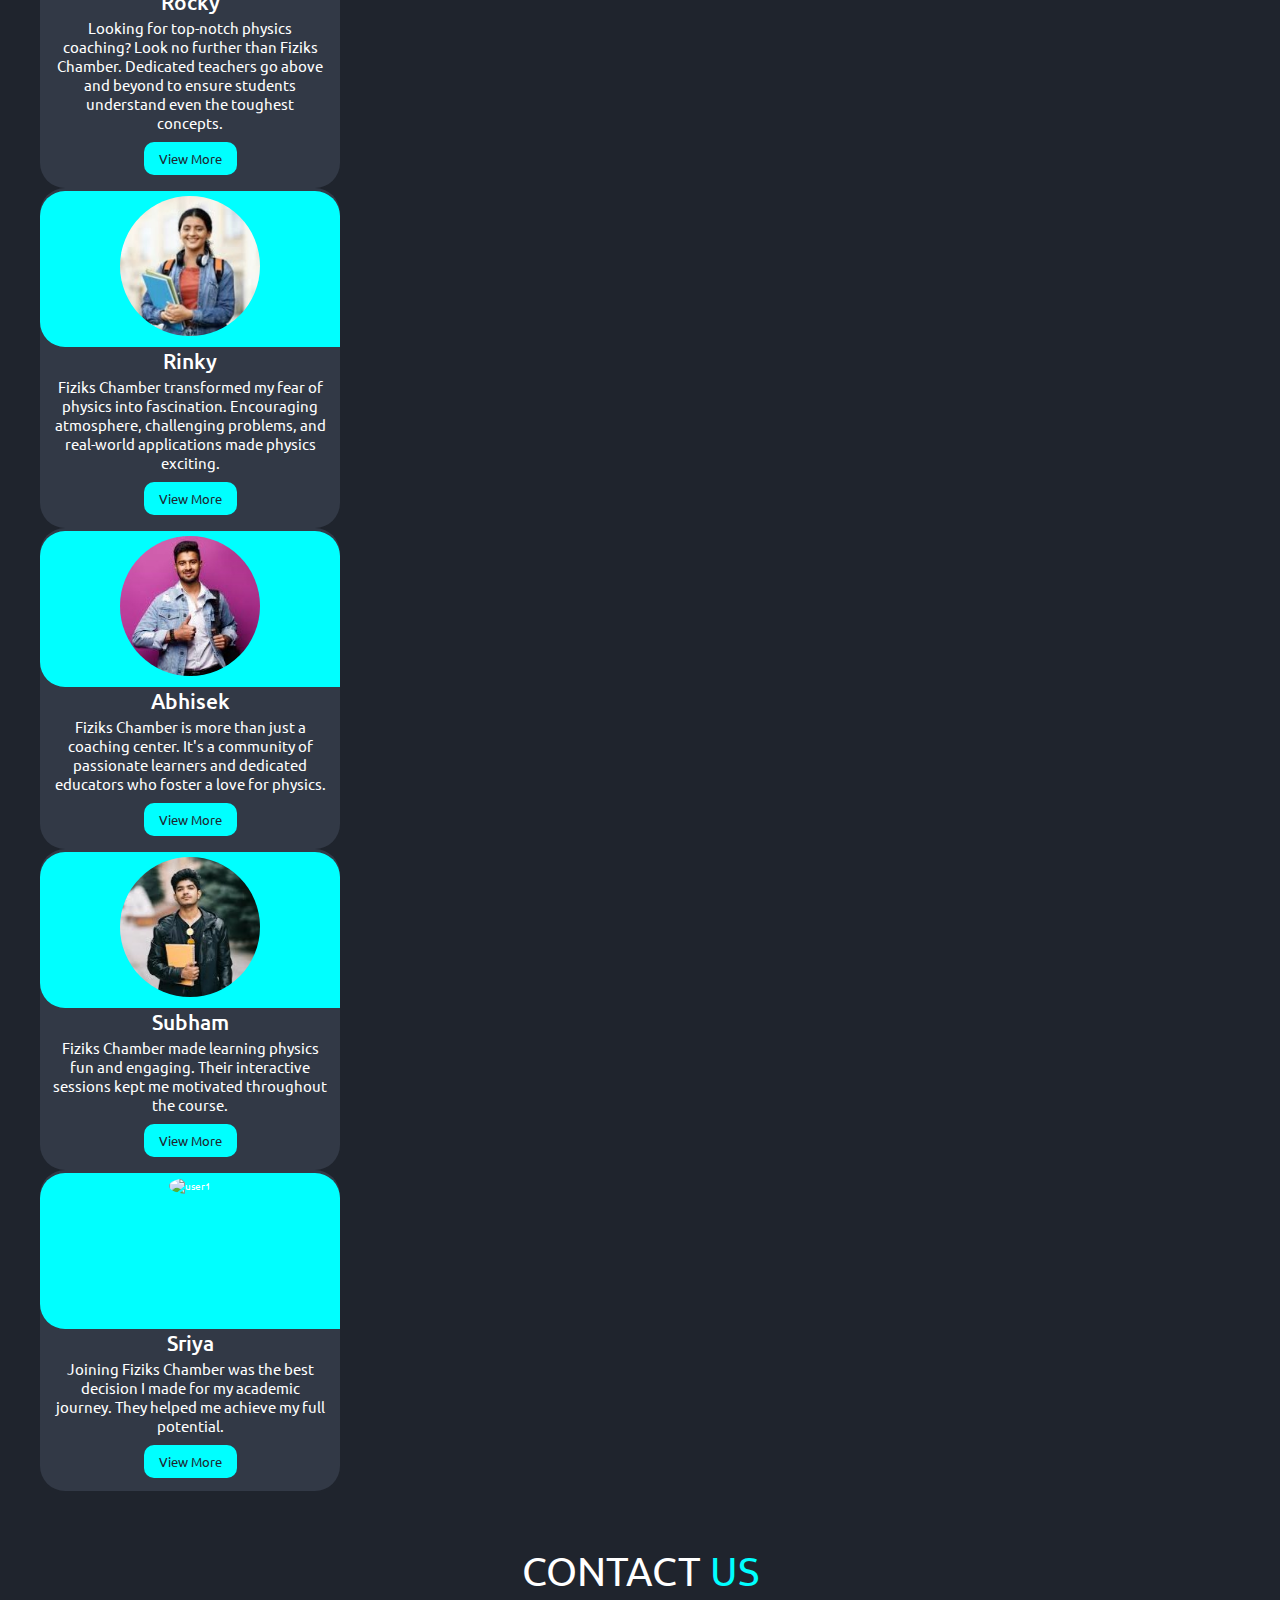
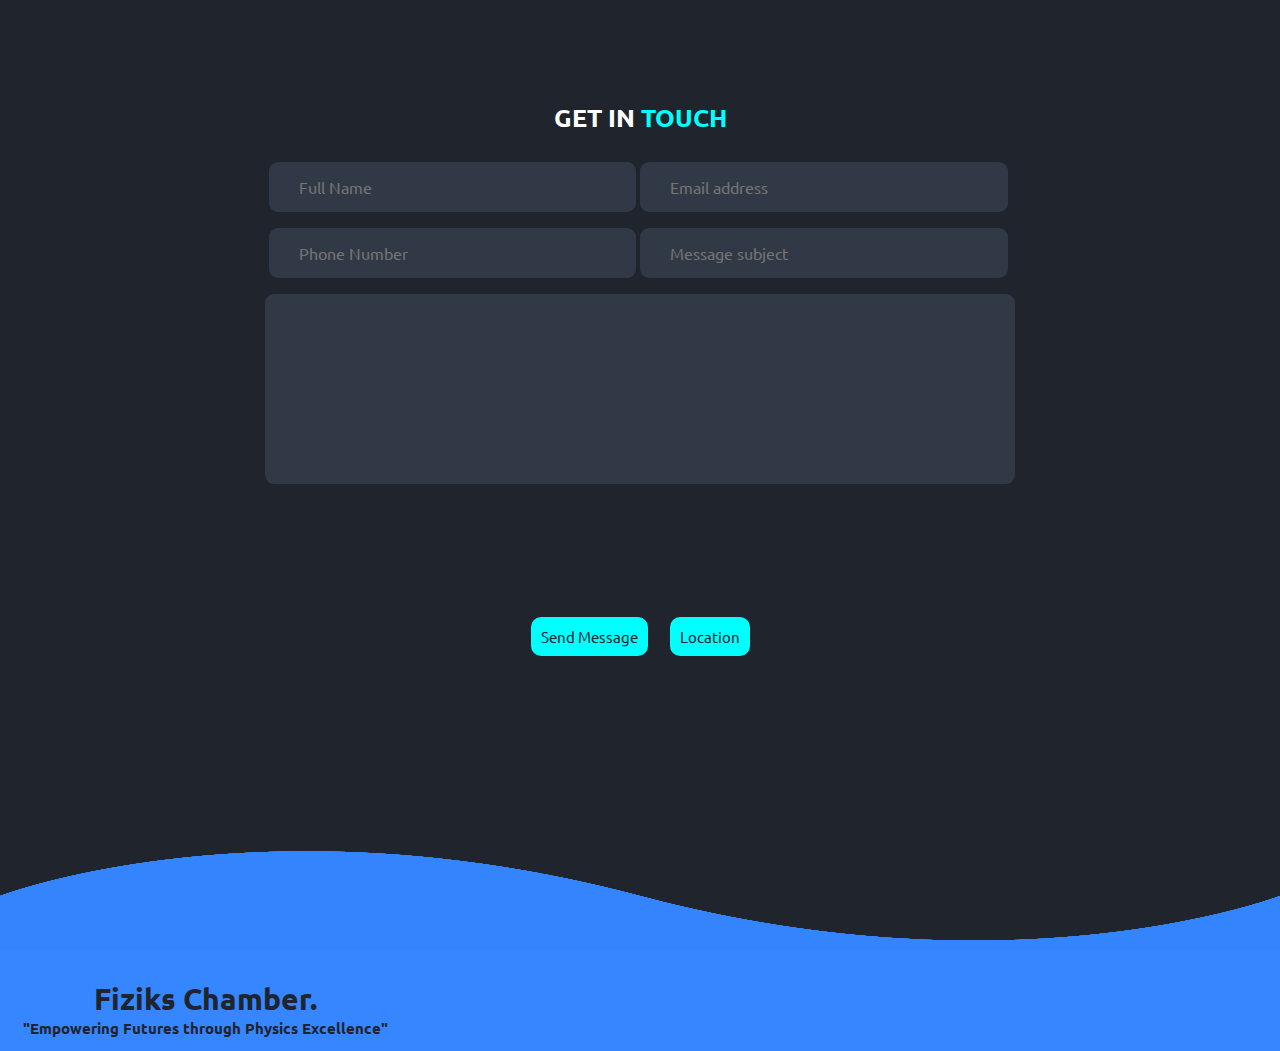
==== commit 8079fb4e: "model allignment fixed" ====
--- a/index.html
+++ b/index.html
@@ -3,6 +3,7 @@
   <head>
     <meta charset="UTF-8" />
     <meta name="viewport" content="width=device-width, initial-scale=1.0" />
+    <link rel="shortcut icon" href="./img/FClogo.png" type="image/x-icon">
     <title>FIZIKS CHAMBER</title>
     <!-- mycss import  -->
     <link rel="stylesheet" href="index.css" />
@@ -208,14 +209,8 @@
     </section>
     <dialog class="modal" id="modal">
       <div class="button-container">
-        <button class="button" id="fullScreen">
-          <i class="fa-solid fa-expand" id="full-icon"></i>
-        </button>
-        <button class="button close-button" onclick="close_model()">
+        <button class="close-button" onclick="close_model()">
           <i class="fa-solid fa-xmark"></i>
-        </button>
-        <button class="button" id="halfScreen">
-          <i class="fa-solid fa-compress" id="full-icon"></i>
         </button>
       </div>
       <iframe id="myiframe" src="" frameborder="0"></iframe>
@@ -252,7 +247,7 @@
                     </div>
                   </div>
                   <div class="card-content">
-                    <h2 class="name">David</h2>
+                    <h2 class="name">Harish</h2>
                     <p class="description">
                       Fiziks Chamber transformed my physics understanding, and
                       their personalized approach made all the difference in my
@@ -290,7 +285,7 @@
                     </div>
                   </div>
                   <div class="card-content">
-                    <h2 class="name">Harry</h2>
+                    <h2 class="name">Kunal</h2>
                     <p class="description">
                       From struggling student to confident learner, Fiziks Chamber played a key role in my success. I highly recommend their engaging classes and supportive environment.
                     </p>
@@ -307,7 +302,7 @@
                     </div>
                   </div>
                   <div class="card-content">
-                    <h2 class="name">Priya</h2>
+                    <h2 class="name">Swati</h2>
                     <p class="description">
                       The supportive environment at Fiziks Chamber is invaluable. Experienced teachers, clear explanations, and personalized guidance helped me achieve my full potential in physics.
                     </p>
@@ -358,7 +353,7 @@
                     </div>
                   </div>
                   <div class="card-content">
-                    <h2 class="name">John</h2>
+                    <h2 class="name">Abhisek</h2>
                     <p class="description">
                       Fiziks Chamber is more than just a coaching center. It's a community of passionate learners and dedicated educators who foster a love for physics.
                     </p>
@@ -375,7 +370,7 @@
                     </div>
                   </div>
                   <div class="card-content">
-                    <h2 class="name">Hitesh</h2>
+                    <h2 class="name">Subham</h2>
                     <p class="description">
                       Fiziks Chamber made learning physics fun and engaging. Their interactive sessions kept me motivated throughout the course.
                     </p>
@@ -392,7 +387,7 @@
                     </div>
                   </div>
                   <div class="card-content">
-                    <h2 class="name">Liza</h2>
+                    <h2 class="name">Sriya</h2>
                     <p class="description">
                       Joining Fiziks Chamber was the best decision I made for my academic journey. They helped me achieve my full potential.
                     </p>
--- a/index.css
+++ b/index.css
@@ -11,10 +11,12 @@
     outline: none;
     scroll-behavior: smooth;
 }
-*::selection{
+
+*::selection {
     background: var(--main-color);
     color: var(--bg-color);
 }
+
 :root {
     --bg-color: #1f242d;
     --second-bg-color: #323946;
@@ -116,52 +118,57 @@
     color: var(--main-color);
 }
 
-.right-section img{
+.right-section img {
     border-radius: 30px;
 }
+
 .animated-border {
     display: flex;
     align-items: center;
     justify-content: center;
-	position: relative;
-	z-index: 0;
-	border-radius: 20px;
-	padding: 1rem;
-	overflow: hidden;
-	&::before {
+    position: relative;
+    z-index: 0;
+    border-radius: 20px;
+    padding: 1rem;
+    overflow: hidden;
+
+    &::before {
         content: '';
-		position: absolute;
-		z-index: -2;
+        position: absolute;
+        z-index: -2;
         top: -50%;
-		width: 50%;
-		height: 200%;
-		background-repeat: no-repeat;
-		background-size: 100%;
-		background-position: 0 0;
-		background:linear-gradient(rgb(255, 0, 251),rgb(0, 234, 255));
-		animation: rotate 4s linear infinite;
-	}
-	
-	&::after {
-		content: '';
-		position: absolute;
+        width: 50%;
+        height: 200%;
+        background-repeat: no-repeat;
+        background-size: 100%;
+        background-position: 0 0;
+        background: linear-gradient(rgb(255, 0, 251), rgb(0, 234, 255));
+        animation: rotate 4s linear infinite;
+    }
+
+    &::after {
+        content: '';
+        position: absolute;
         border-radius: 16px;
-		z-index: -1;
-		left: 6px;
-		top: 6px;
-		background: var(--bg-color);
-		width: calc(100% - 12px);
-		height: calc(100% - 12px);
-	}
-}
+        z-index: -1;
+        left: 6px;
+        top: 6px;
+        background: var(--bg-color);
+        width: calc(100% - 12px);
+        height: calc(100% - 12px);
+    }
+}
+
 @keyframes rotate {
     0% {
         transform: rotate(0deg);
     }
-	100% {
-		transform: rotate(360deg);
-	}
-}
+
+    100% {
+        transform: rotate(360deg);
+    }
+}
+
 .right-section {
     bottom: 0;
     animation: floatImage 4s ease-in-out infinite;
@@ -196,7 +203,7 @@
     border-radius: 20%;
 }
 
-.page-band { 
+.page-band {
     height: 3rem;
     width: 100vw;
     font-size: 4rem;
@@ -610,13 +617,17 @@
     html {
         font-size: 55%;
     }
-    .input-box i, .text-area i {
+
+    .input-box i,
+    .text-area i {
         margin-top: 13px;
         font-size: 2.3rem;
-     }
-     .input-box input, textarea{
+    }
+
+    .input-box input,
+    textarea {
         text-indent: 15px;
-     }
+    }
 }
 
 @media (max-width: 991px) {
@@ -681,6 +692,10 @@
         margin: 3rem 0;
     }
 
+    .open-button {
+        display: none;
+    }
+
     footer .social-icons {
         font-size: 3rem;
     }
@@ -761,6 +776,7 @@
     .courses {
         padding: 9rem 12% 1rem;
     }
+
     .about-left {
         display: flex;
         align-items: center;
@@ -770,6 +786,7 @@
         border-radius: 20px;
         padding: 1rem;
         overflow: hidden;
+
         &::before {
             content: '';
             position: absolute;
@@ -780,10 +797,10 @@
             background-repeat: no-repeat;
             background-size: 100%;
             background-position: 0 0;
-            background-image:linear-gradient(aqua,#ff00ee);
+            background-image: linear-gradient(aqua, #ff00ee);
             animation: rotate 4s linear infinite;
         }
-        
+
         &::after {
             content: '';
             position: absolute;
@@ -795,10 +812,12 @@
             height: calc(100% - 12px);
         }
     }
+
     @keyframes rotate {
         0% {
             transform: rotate(0deg);
         }
+
         100% {
             transform: rotate(360deg);
         }
@@ -861,10 +880,12 @@
         margin-bottom: 30%;
     }
 
-    .input-box i, .text-area i {
+    .input-box i,
+    .text-area i {
         left: 4%;
         padding: 0;
     }
+
     footer {
         display: flex;
         justify-content: center;
@@ -895,12 +916,14 @@
 }
 
 .close-button>i {
-    font-size: 2.5rem;
+    font-size: 2rem;
     font-weight: 900;
 }
 
 .close-button {
-    float: right;
+    color: white;
+    background-color: transparent;
+    padding: 10px 20px 0px 0px;
 }
 
 iframe {
@@ -908,78 +931,73 @@
     width: 100%;
 }
 
-.modal i{
-    font-size: 2.5rem;
-    font-weight: 900;
-}
 .modal {
     border: 0;
     box-shadow: 0 0 1.7em var(--main-color);
     position: fixed;
-    width: 50%;
-    height: 70%;
-    top: 13%;
-    left: 25%;
+    width: 80%;
+    height: 90%;
+    /* top: 13%;
+    left: 25%; */
+    margin: auto;
     border-radius: 6px;
     background-color: var(--second-bg-color);
     overflow: hidden;
-    
+    transition: all 5s ease-in-out;
+
     &>* {
         margin: 0 0 0.5rem 0;
     }
 }
-.modal-full{
+
+.modal-full {
     height: 100vh;
     width: 100vw;
     top: 0;
     right: 0;
     left: 0;
     bottom: 0;
-    #halfScreen{
+
+    #halfScreen {
         display: block;
     }
 
 }
-.modal .button{
-    margin:auto;
-    }
-.modal-full .close-button{
-    float: right;
-}
-.modal-full #fullScreen{
-        display: none;
-        justify-content: flex-start;
-}
-#halfScreen{
-    display: none;
-    justify-content: flex-start;
-}
-.button-container{
-    display: flex;
-    justify-content: space-evenly;
+
+.button-container {
+    display: flex;
+    justify-content: flex-end;
 }
 
 .modal::backdrop {
     background: linear-gradient(45deg, rgb(0, 204, 255), rgba(0, 255, 255, 0.324))
 }
 
-.input-box i, .text-area i {
+.input-box i,
+.text-area i {
     position: absolute;
     margin-top: 13px;
     font-size: 2.3rem;
-    padding-top: 8px ;
- }
- .input-box input, textarea{
+    padding-top: 8px;
+}
+
+.input-box input,
+textarea {
     text-indent: 15px;
- }
-#errors, #fix-errors, .bxs-error-circle{
+}
+
+#errors,
+#fix-errors,
+.bxs-error-circle {
     position: relative;
     font-size: 2rem;
     color: red;
 }
-.bx-check-circle{
+
+.bx-check-circle {
     color: rgb(17, 255, 17);
 }
-.yellow-error{
+
+.yellow-error {
     color: rgb(255, 221, 0);
 }